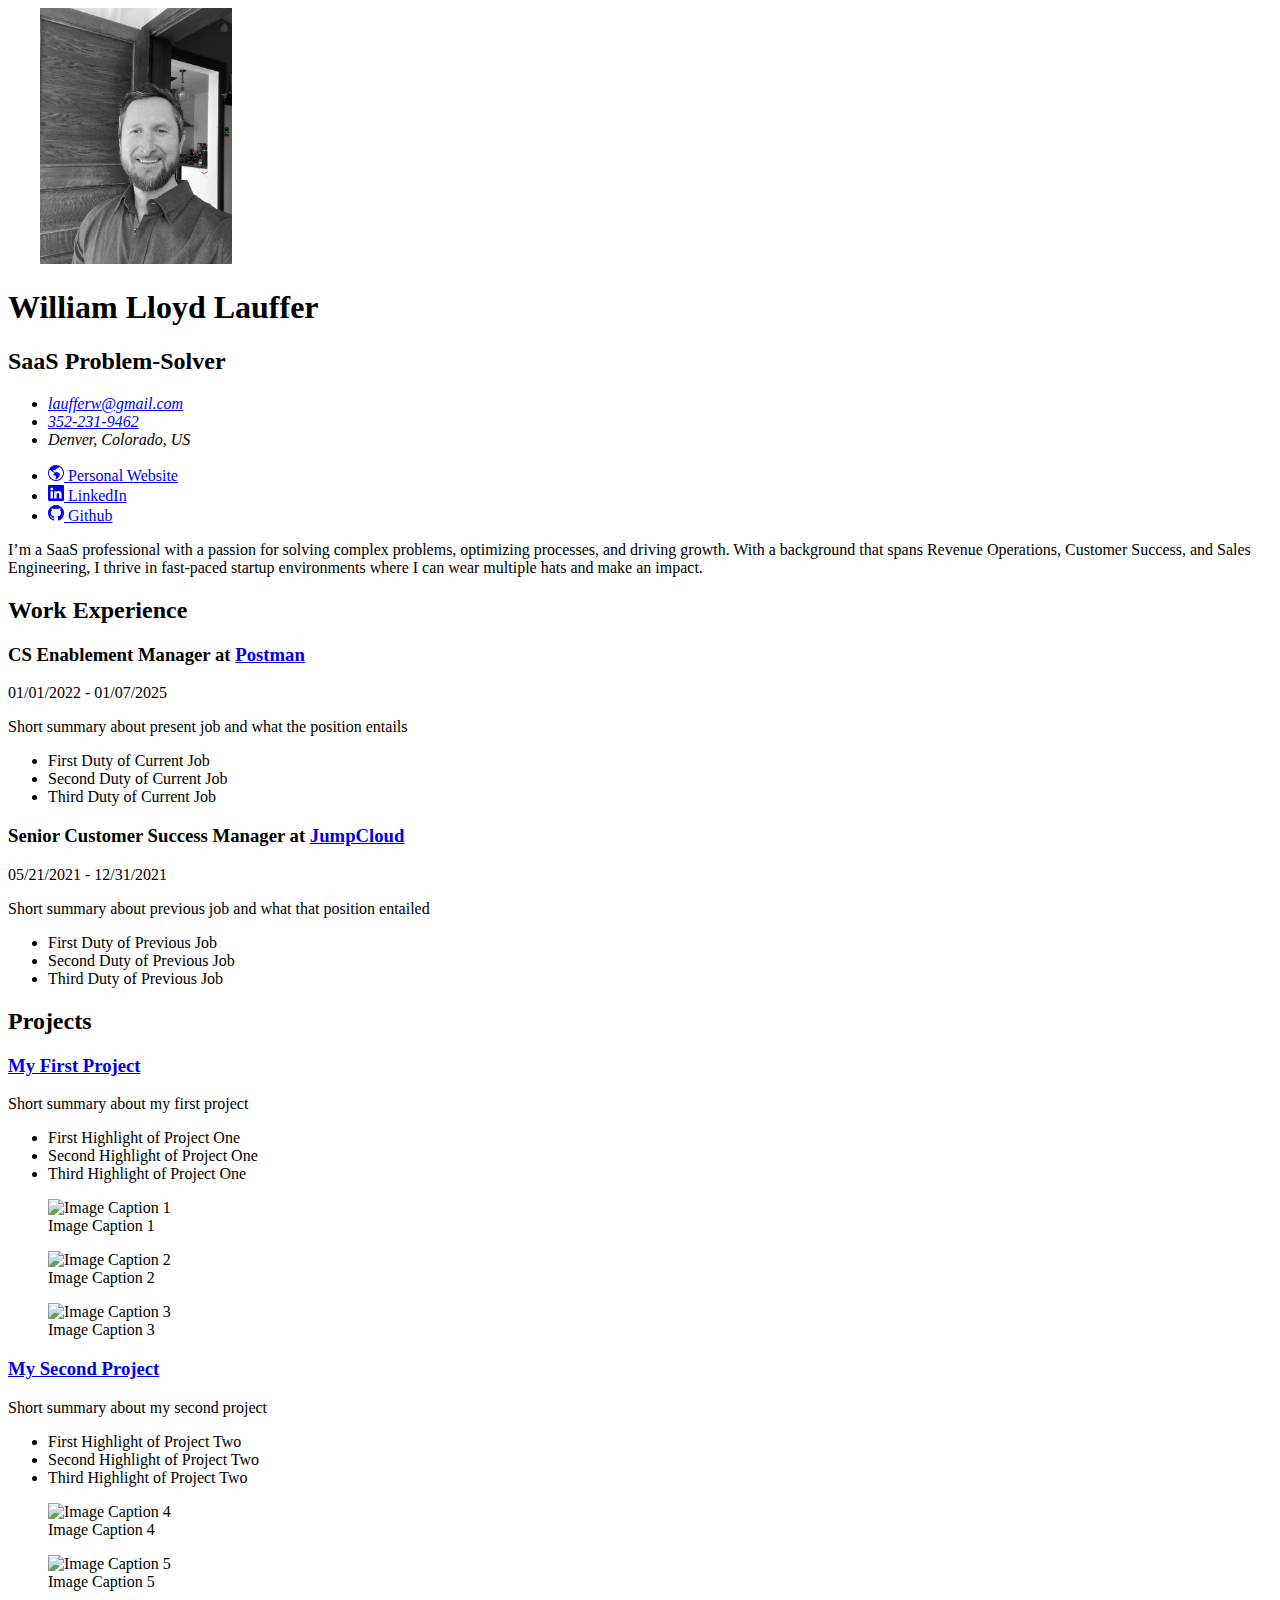
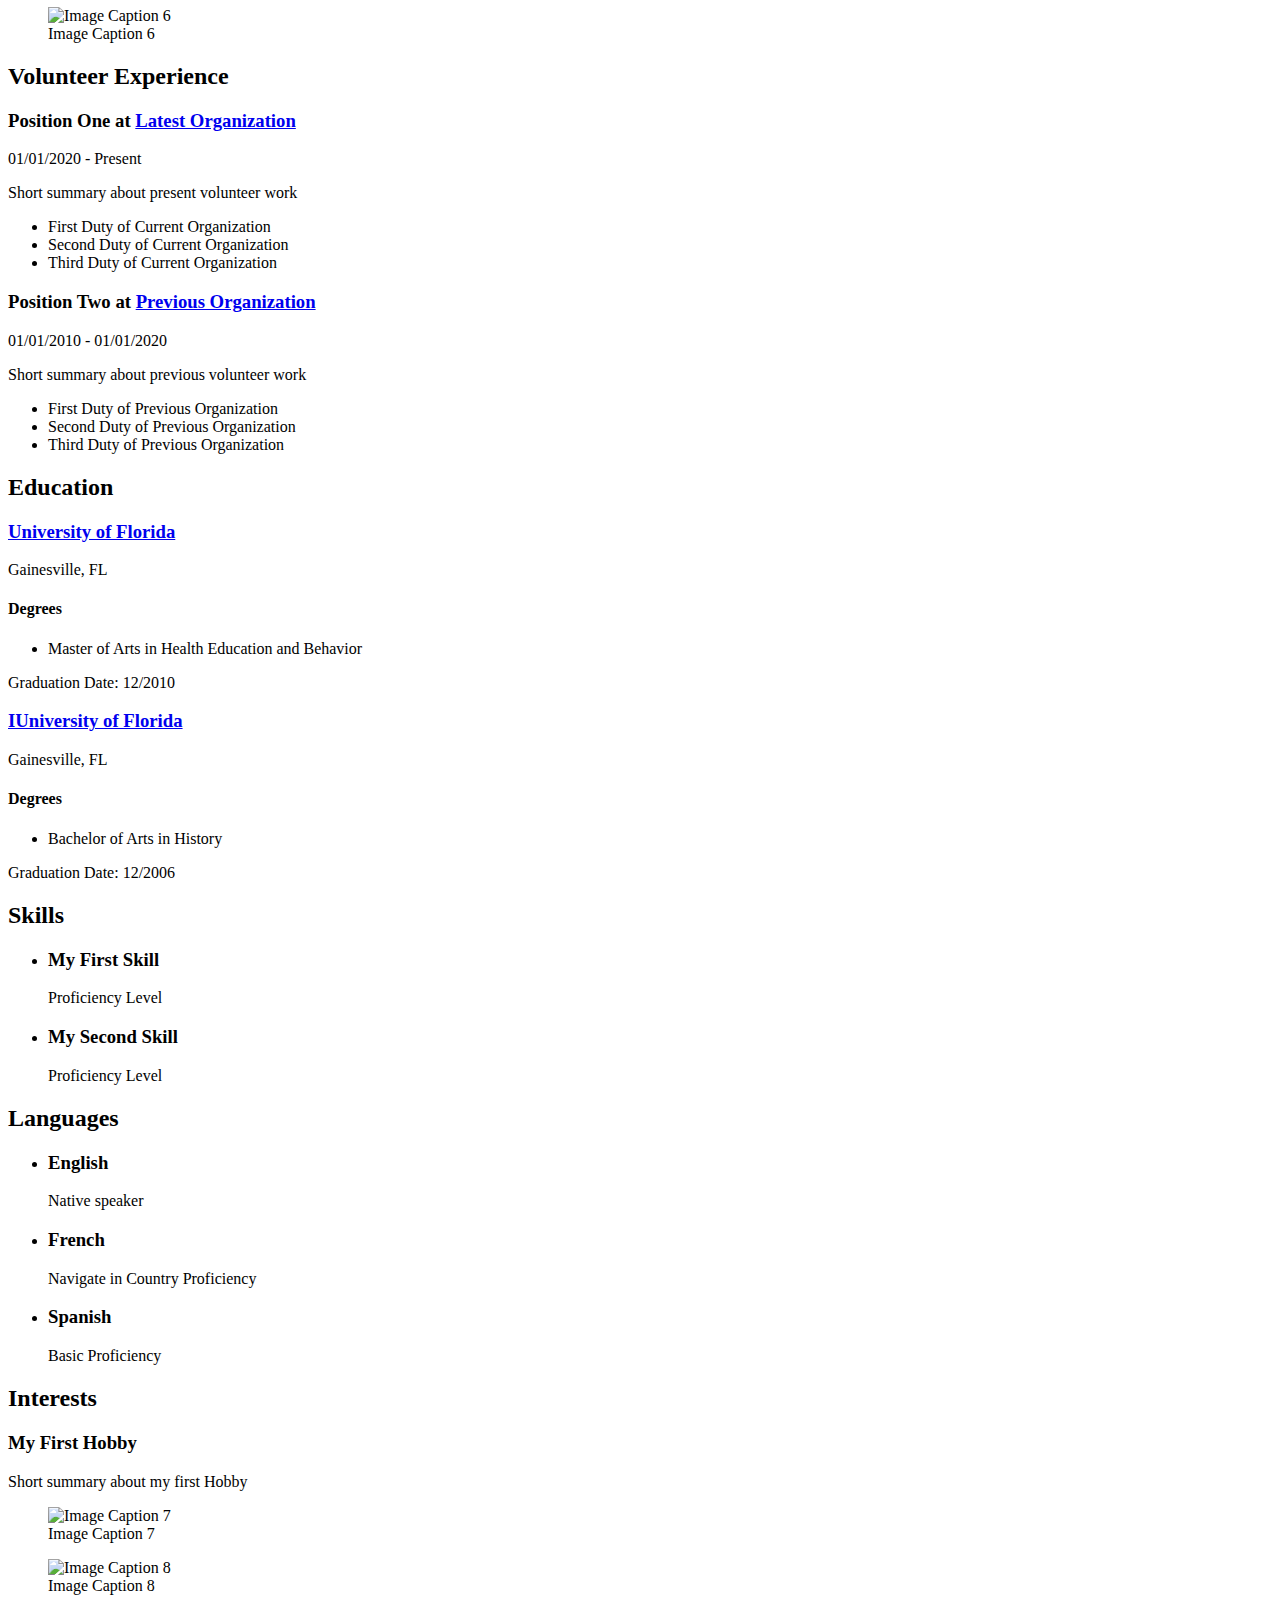
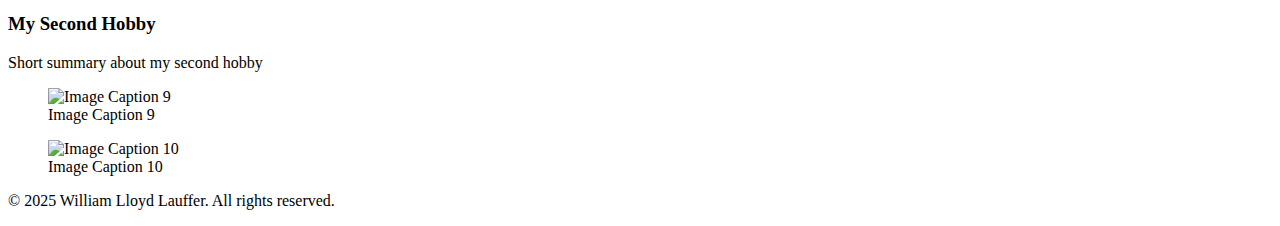
==== index.html @ 790daabb "Update modified files" ====
<!DOCTYPE html>
<html lang="en">
  <head>
    <meta charset="utf-8">
    <meta name="viewport" content="width=device-width, initial-scale=1">

    <!-- Site Info -->
    <title>William Lloyd Lauffer - Portfolio</title>
    <meta name="description" content="William Lloyd Lauffer - I’m a SaaS professional with a passion for solving complex problems, optimizing processes, and driving growth. With a background that spans Revenue Operations, Customer Success, and Sales Engineering, I thrive in fast-paced startup environments where I can wear multiple hats and make an impact.">
    <meta name="author" content="William Lloyd Lauffer">

    <!-- Open Graph Tags: The title of the page for social media sharing. It can match the title tag or be more descriptive. -->
    <meta property="og:title" content="William Lloyd Lauffer">

    <!-- Open Graph Tags: Typically set to "website" for static sites or "article" for content-heavy pages. -->
    <meta property="og:type" content="website">

    <!-- Open Graph Tags: The URL of the page, used to ensure link previews resolve to the correct page. -->
    <meta property="og:url" content="127.0.0.1:5500/index.html">

    <!-- Open Graph Tags: URL of an image that represents the page. Useful for link previews. -->
    <meta property="og:image" content="127.0.0.1:5500/img/william.svg">

    <!-- Open Graph Tags: Provides an alternative text for the image to improve accessibility. -->
    <meta property="og:image:alt" content="William Lloyd Lauffer Profile Image">

    <!-- Preconnect for Google Fonts -->
    <link rel="preconnect" href="https://fonts.googleapis.com">
    <link rel="preconnect" href="https://fonts.gstatic.com" crossorigin>

    <!-- Custom Font -->
    <link href="https://fonts.googleapis.com/css2?family=Montserrat:ital,wght@0,100..900;1,100..900&family=Nunito:ital,wght@0,200..1000;1,200..1000&display=swap"
          rel="stylesheet">

    <!-- Stylesheet -->
    <link rel="stylesheet" href="css/modern_normalize.css" />
    <link rel="stylesheet" href="css/html5bp.css">
    <link rel="stylesheet" href="css/main.css">

    <!-- Set a theme color that matches your website's primary color -->
    <meta name="theme-color" content="#fafafa">

    <!-- Favicon for all browsers -->
    <link rel="icon" href="/favicon.ico" sizes="any">
    <link rel="icon" href="/icon.svg" type="image/svg+xml">

    <!-- Apple touch icon for iOS devices -->
    <link rel="apple-touch-icon" sizes="180x180" href="/icon.png">

    <!-- Web app manifest for Progressive Web Apps -->
    <link rel="manifest" href="/site.webmanifest">

    <!-- Content Security Policy: Uncomment to enhance security by restricting where content can be loaded from (useful for preventing certain attacks like XSS). Update if adding external sources (e.g., Google Fonts, Bootstrap CDN, analytics, etc). -->
    <!-- <meta http-equiv="Content-Security-Policy" content=" default-src 'self'; script-src 'self' code.jquery.com; style-src 'self' fonts.googleapis.com; font-src fonts.gstatic.com; img-src 'self' images.examplecdn.com; "> -->
  </head>

  <body>
    <header class="page-header">
      <div class="container">
        <div class="header-top flex-responsive">
          
            <img class="header-image"
                 width="256"
                 height="256"
                 src="img/william.svg"
                 alt="William Lloyd Lauffer Profile Image" />
          
          <div class="header-info">
            <h1>William Lloyd Lauffer</h1>
            <h2 class="header-label">SaaS Problem-Solver</h2>
            
              <address>
                <ul class="inline-list flex-responsive">
                  
                    <li>
                      <a href="mailto:laufferw@gmail.com">laufferw@gmail.com</a>
                    </li>
                  
                  
                    <li>
                      <a href="tel:+3522319462">352-231-9462</a>
                    </li>
                  
                  <li>Denver, Colorado, US</li>
                </ul>
              </address>
            
            
              <ul class="inline-list flex-responsive">
                
                  <li>
                    <a href="https://williamlauffer.org"
                       rel="noopener noreferrer"
                       aria-label="Personal Website"
                       class="link-with-icon">
                      <svg aria-hidden="true"
     xmlns="http://www.w3.org/2000/svg"
     role="img"
     width="16"
     height="16"
     fill="currentColor"
     class="bi bi-globe-americas"
     viewBox="0 0 16 16">
  <path d="M8 0a8 8 0 1 0 0 16A8 8 0 0 0 8 0M2.04 4.326c.325 1.329 2.532 2.54 3.717 3.19.48.263.793.434.743.484q-.121.12-.242.234c-.416.396-.787.749-.758 1.266.035.634.618.824 1.214 1.017.577.188 1.168.38 1.286.983.082.417-.075.988-.22 1.52-.215.782-.406 1.48.22 1.48 1.5-.5 3.798-3.186 4-5 .138-1.243-2-2-3.5-2.5-.478-.16-.755.081-.99.284-.172.15-.322.279-.51.216-.445-.148-2.5-2-1.5-2.5.78-.39.952-.171 1.227.182.078.099.163.208.273.318.609.304.662-.132.723-.633.039-.322.081-.671.277-.867.434-.434 1.265-.791 2.028-1.12.712-.306 1.365-.587 1.579-.88A7 7 0 1 1 2.04 4.327Z" />
</svg>

                      Personal Website
                    </a>
                  </li>
                
                  <li>
                    <a href="https://www.linkedin.com/in/william-lloyd-lauffer/"
                       rel="noopener noreferrer"
                       aria-label="LinkedIn"
                       class="link-with-icon">
                      <svg aria-hidden="true"
     xmlns="http://www.w3.org/2000/svg"
     role="img"
     width="16"
     height="16"
     fill="currentColor"
     class="bi bi-linkedin"
     viewBox="0 0 16 16">
  <path d="M0 1.146C0 .513.526 0 1.175 0h13.65C15.474 0 16 .513 16 1.146v13.708c0 .633-.526 1.146-1.175 1.146H1.175C.526 16 0 15.487 0 14.854zm4.943 12.248V6.169H2.542v7.225zm-1.2-8.212c.837 0 1.358-.554 1.358-1.248-.015-.709-.52-1.248-1.342-1.248S2.4 3.226 2.4 3.934c0 .694.521 1.248 1.327 1.248zm4.908 8.212V9.359c0-.216.016-.432.08-.586.173-.431.568-.878 1.232-.878.869 0 1.216.662 1.216 1.634v3.865h2.401V9.25c0-2.22-1.184-3.252-2.764-3.252-1.274 0-1.845.7-2.165 1.193v.025h-.016l.016-.025V6.169h-2.4c.03.678 0 7.225 0 7.225z" />
</svg>

                      LinkedIn
                    </a>
                  </li>
                
                  <li>
                    <a href="https://github.com/laufferw"
                       rel="noopener noreferrer"
                       aria-label="Github"
                       class="link-with-icon">
                      <svg aria-hidden="true"
     xmlns="http://www.w3.org/2000/svg"
     role="img"
     width="16"
     height="16"
     fill="currentColor"
     class="bi bi-github"
     viewBox="0 0 16 16">
  <path d="M8 0C3.58 0 0 3.58 0 8c0 3.54 2.29 6.53 5.47 7.59.4.07.55-.17.55-.38 0-.19-.01-.82-.01-1.49-2.01.37-2.53-.49-2.69-.94-.09-.23-.48-.94-.82-1.13-.28-.15-.68-.52-.01-.53.63-.01 1.08.58 1.23.82.72 1.21 1.87.87 2.33.66.07-.52.28-.87.51-1.07-1.78-.2-3.64-.89-3.64-3.95 0-.87.31-1.59.82-2.15-.08-.2-.36-1.02.08-2.12 0 0 .67-.21 2.2.82.64-.18 1.32-.27 2-.27s1.36.09 2 .27c1.53-1.04 2.2-.82 2.2-.82.44 1.1.16 1.92.08 2.12.51.56.82 1.27.82 2.15 0 3.07-1.87 3.75-3.65 3.95.29.25.54.73.54 1.48 0 1.07-.01 1.93-.01 2.2 0 .21.15.46.55.38A8.01 8.01 0 0 0 16 8c0-4.42-3.58-8-8-8" />
</svg>

                      Github
                    </a>
                  </li>
                
              </ul>
            
            <p class="header-summary">I’m a SaaS professional with a passion for solving complex problems, optimizing processes, and driving growth. With a background that spans Revenue Operations, Customer Success, and Sales Engineering, I thrive in fast-paced startup environments where I can wear multiple hats and make an impact.</p>
          </div>
        </div>
      </div>
    </header>

    <div class="page-content">
      <div class="container">
        <main>
          
            <section>
              <h2 class="section-heading">Work Experience</h2>
              
                <section>
                  <h3>
                    
                      CS Enablement Manager at <a href="https://postman.com">Postman</a>
                    
                  </h3>
                  
                    <p class="section-label">01/01/2022 - 01/07/2025</p>
                  
                  <p>Short summary about present job and what the position entails</p>
                  
                    <ul>
                      <li>First Duty of Current Job</li><li>Second Duty of Current Job</li><li>Third Duty of Current Job</li>
                    </ul>
                  
                </section>
              
                <section>
                  <h3>
                    
                      Senior Customer Success Manager at <a href="https://jumpcloud.com">JumpCloud</a>
                    
                  </h3>
                  
                    <p class="section-label">05/21/2021 - 12/31/2021</p>
                  
                  <p>Short summary about previous job and what that position entailed</p>
                  
                    <ul>
                      <li>First Duty of Previous Job</li><li>Second Duty of Previous Job</li><li>Third Duty of Previous Job</li>
                    </ul>
                  
                </section>
              
            </section>
          

          
            <section>
              <h2 class="section-heading">Projects</h2>
              
                <section>
                  <h3>
                    
                      <a href="https://sample.com">My First Project</a>
                    
                  </h3>
                  <p>Short summary about my first project</p>
                  
                    <ul>
                      <li>First Highlight of Project One</li><li>Second Highlight of Project One</li><li>Third Highlight of Project One</li>
                    </ul>
                  
                  
                    <div class="gallery main-gallery">
                      
                        <figure>
                          <img width="600"
                               height="338"
                               src="https://picsum.photos/600/338?random=1"
                               alt="Image Caption 1">
                          <figcaption>Image Caption 1</figcaption>
                        </figure>
                      
                        <figure>
                          <img width="600"
                               height="338"
                               src="https://picsum.photos/600/338?random=2"
                               alt="Image Caption 2">
                          <figcaption>Image Caption 2</figcaption>
                        </figure>
                      
                        <figure>
                          <img width="600"
                               height="338"
                               src="https://picsum.photos/600/338?random=3"
                               alt="Image Caption 3">
                          <figcaption>Image Caption 3</figcaption>
                        </figure>
                      
                    </div>
                  
                </section>
              
                <section>
                  <h3>
                    
                      <a href="https://sample.com">My Second Project</a>
                    
                  </h3>
                  <p>Short summary about my second project</p>
                  
                    <ul>
                      <li>First Highlight of Project Two</li><li>Second Highlight of Project Two</li><li>Third Highlight of Project Two</li>
                    </ul>
                  
                  
                    <div class="gallery main-gallery">
                      
                        <figure>
                          <img width="600"
                               height="338"
                               src="https://picsum.photos/600/338?random=4"
                               alt="Image Caption 4">
                          <figcaption>Image Caption 4</figcaption>
                        </figure>
                      
                        <figure>
                          <img width="600"
                               height="338"
                               src="https://picsum.photos/600/338?random=5"
                               alt="Image Caption 5">
                          <figcaption>Image Caption 5</figcaption>
                        </figure>
                      
                        <figure>
                          <img width="600"
                               height="338"
                               src="https://picsum.photos/600/338?random=6"
                               alt="Image Caption 6">
                          <figcaption>Image Caption 6</figcaption>
                        </figure>
                      
                    </div>
                  
                </section>
              
            </section>
          

          
            <section>
              <h2 class="section-heading">Volunteer Experience</h2>
              
                <section>
                  <h3>
                    
                      Position One at <a href="https://sample.com">Latest Organization</a>
                    
                  </h3>
                  
                    <p class="section-label">01/01/2020 - Present</p>
                  
                  <p>Short summary about present volunteer work</p>
                  
                    <ul>
                      <li>First Duty of Current Organization</li><li>Second Duty of Current Organization</li><li>Third Duty of Current Organization</li>
                    </ul>
                  
                </section>
              
                <section>
                  <h3>
                    
                      Position Two at <a href="https://sample.com">Previous Organization</a>
                    
                  </h3>
                  
                    <p class="section-label">01/01/2010 - 01/01/2020</p>
                  
                  <p>Short summary about previous volunteer work</p>
                  
                    <ul>
                      <li>First Duty of Previous Organization</li><li>Second Duty of Previous Organization</li><li>Third Duty of Previous Organization</li>
                    </ul>
                  
                </section>
              
            </section>
          

          
        </main>

        <!-- Sidebar Section -->
        <aside>
          
            <section>
              <h2 class="section-heading">Education</h2>
              
                <section>
                  <h3>
                    
                      <a href="https://www.ufl.edu/">University of Florida</a>
                    
                  </h3>
                  <p class="section-label">Gainesville, FL</p>
                  
                    <h4>Degrees</h4>
                    <ul>
                      <li>Master of Arts in Health Education and Behavior</li>
                    </ul>
                  
                  
                  
                    <p>
                      
                      
                      <span class="block">Graduation Date: 12/2010</span>
                    </p>
                  
                </section>
              
                <section>
                  <h3>
                    
                      <a href="https://www.ufl.edu/">IUniversity of Florida</a>
                    
                  </h3>
                  <p class="section-label">Gainesville, FL</p>
                  
                    <h4>Degrees</h4>
                    <ul>
                      <li>Bachelor of Arts in History</li>
                    </ul>
                  
                  
                  
                    <p>
                      
                      
                      <span class="block">Graduation Date: 12/2006</span>
                    </p>
                  
                </section>
              
            </section>
          

          
            <section>
              <h2 class="section-heading">Skills</h2>
              <ul class="unstyled-list">
                
                  <li>
                    <h3>My First Skill</h3>
                    <div class="skill-bar">
                      <div class="skill-bar-fill w-100"
                           role="meter"
                           aria-valuenow="100"
                           aria-valuemin="0"
                           aria-valuemax="100">
                        <span class="skill-bar-label">Proficiency Level</span>
                      </div>
                    </div>
                  </li>
                
                  <li>
                    <h3>My Second Skill</h3>
                    <div class="skill-bar">
                      <div class="skill-bar-fill w-80"
                           role="meter"
                           aria-valuenow="80"
                           aria-valuemin="0"
                           aria-valuemax="100">
                        <span class="skill-bar-label">Proficiency Level</span>
                      </div>
                    </div>
                  </li>
                
              </ul>
            </section>
          

          
            <section>
              <h2 class="section-heading">Languages</h2>
              <ul class="unstyled-list">
                
                  <li>
                    <h3>English</h3>
                    <p class="section-label">Native speaker</p>
                  </li>
                
                  <li>
                    <h3>French</h3>
                    <p class="section-label">Navigate in Country Proficiency</p>
                  </li>
                
                  <li>
                    <h3>Spanish</h3>
                    <p class="section-label">Basic Proficiency</p>
                  </li>
                
              </ul>
            </section>
          

          
            <section>
              <h2 class="section-heading">Interests</h2>
              
                <section>
                  <h3>My First Hobby</h3>
                  <p>Short summary about my first Hobby</p>
                  
                    <div class="gallery side-gallery">
                      
                        <figure>
                          <img width="600"
                               height="338"
                               src="https://picsum.photos/600/338?random=7"
                               alt="Image Caption 7">
                          <figcaption>Image Caption 7</figcaption>
                        </figure>
                      
                        <figure>
                          <img width="600"
                               height="338"
                               src="https://picsum.photos/600/338?random=8"
                               alt="Image Caption 8">
                          <figcaption>Image Caption 8</figcaption>
                        </figure>
                      
                    </div>
                  
                </section>
              
                <section>
                  <h3>My Second Hobby</h3>
                  <p>Short summary about my second hobby</p>
                  
                    <div class="gallery side-gallery">
                      
                        <figure>
                          <img width="600"
                               height="338"
                               src="https://picsum.photos/600/338?random=9"
                               alt="Image Caption 9">
                          <figcaption>Image Caption 9</figcaption>
                        </figure>
                      
                        <figure>
                          <img width="600"
                               height="338"
                               src="https://picsum.photos/600/338?random=10"
                               alt="Image Caption 10">
                          <figcaption>Image Caption 10</figcaption>
                        </figure>
                      
                    </div>
                  
                </section>
              
            </section>
          
        </aside>
      </div>
    </div>

    <footer class="page-footer">
      <div class="container">
        <p>© 2025 William Lloyd Lauffer. All rights reserved.</p>
      </div>
    </footer>

    <script src="js/app.js"></script>
  </body>
</html>
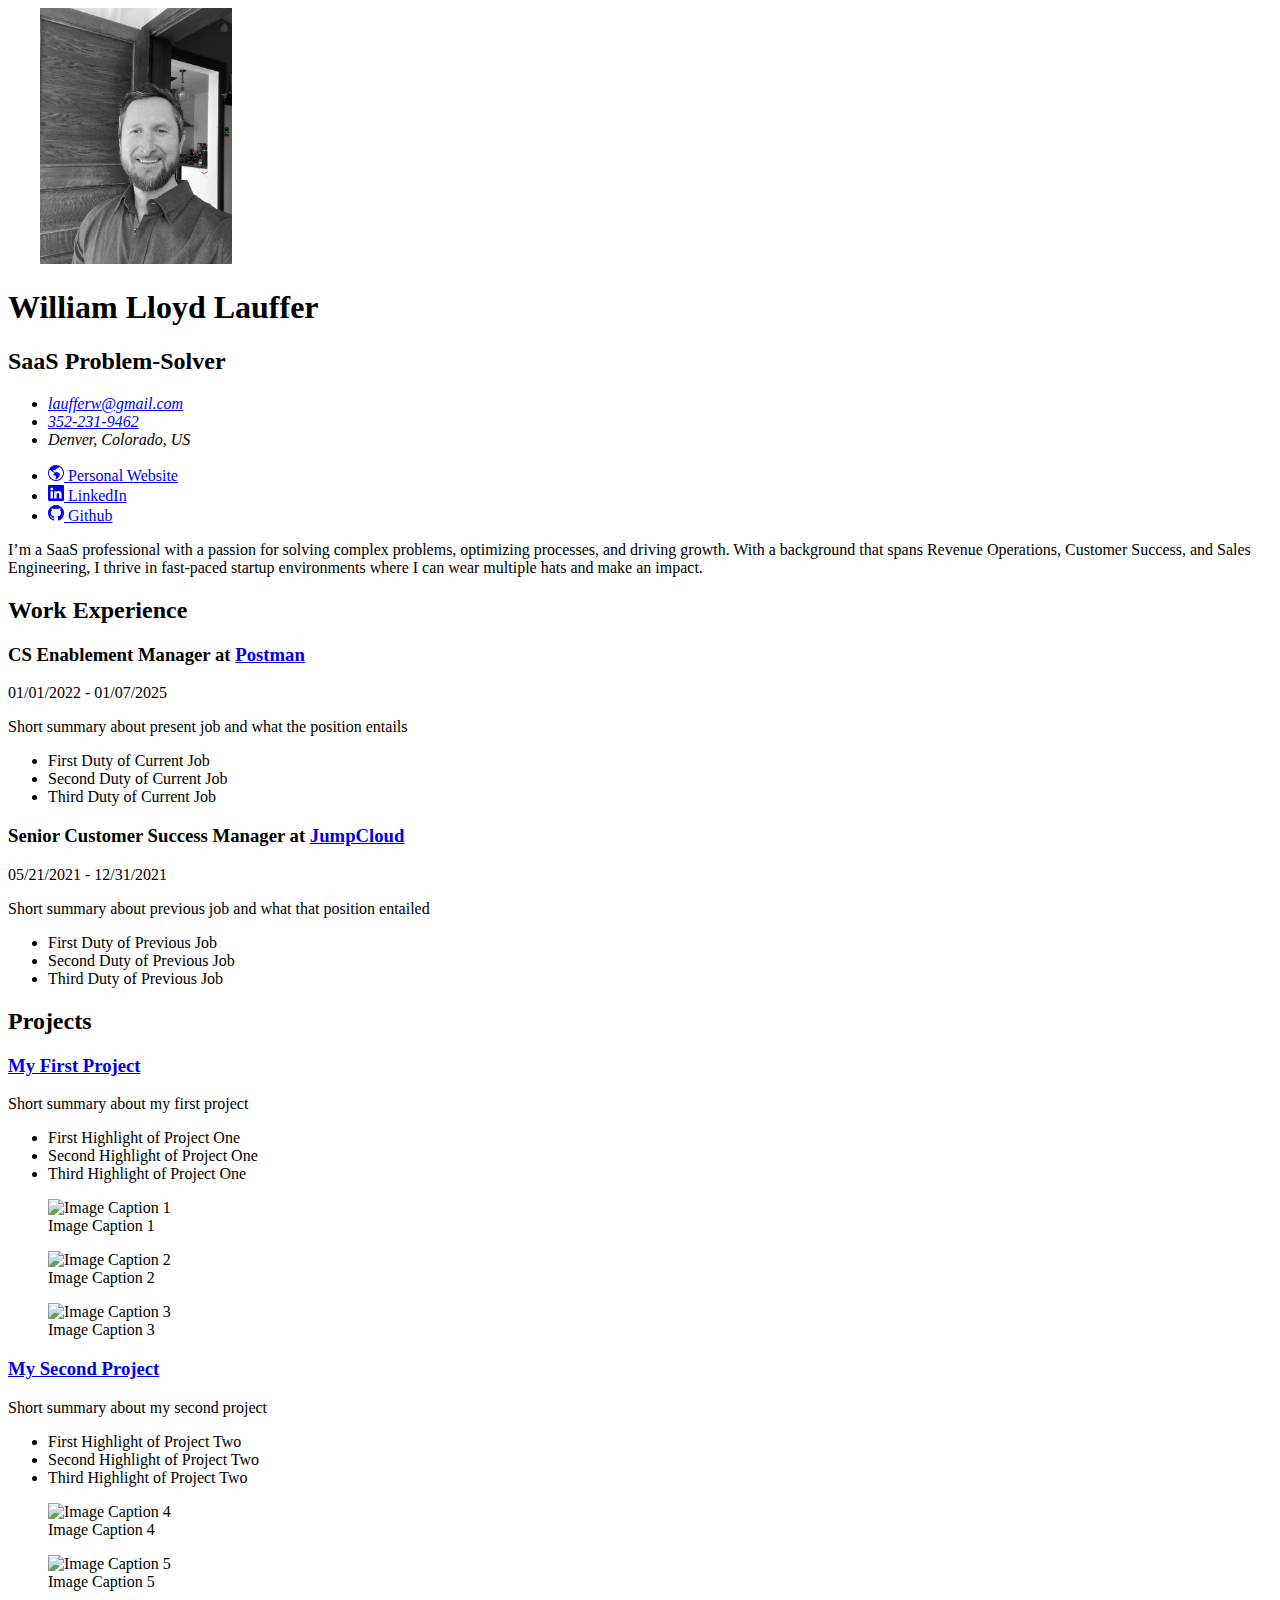
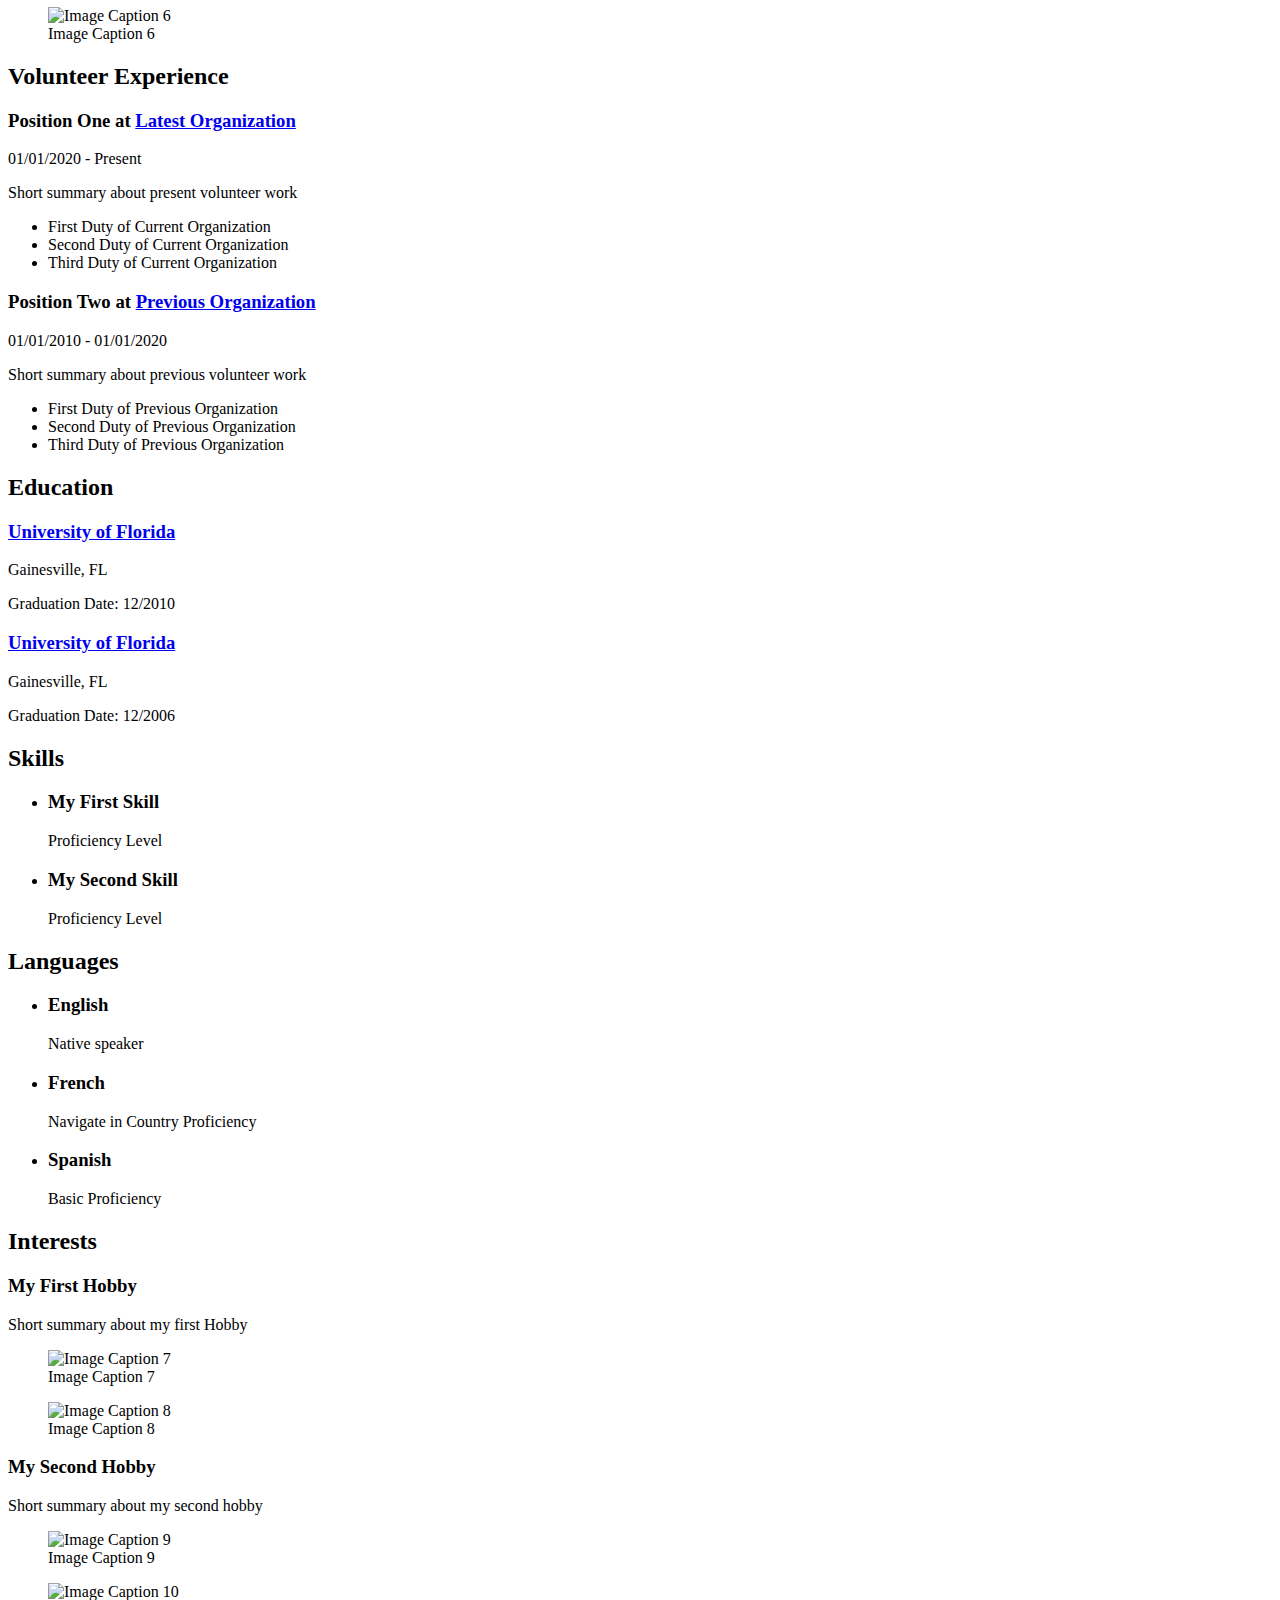
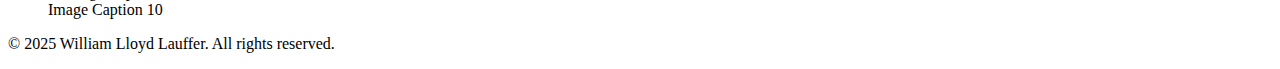
==== commit 17e84f40: "Update modified files" ====
--- a/index.html
+++ b/index.html
@@ -351,11 +351,6 @@
                   </h3>
                   <p class="section-label">Gainesville, FL</p>
                   
-                    <h4>Degrees</h4>
-                    <ul>
-                      <li>Master of Arts in Health Education and Behavior</li>
-                    </ul>
-                  
                   
                   
                     <p>
@@ -369,15 +364,10 @@
                 <section>
                   <h3>
                     
-                      <a href="https://www.ufl.edu/">IUniversity of Florida</a>
+                      <a href="https://www.ufl.edu/">University of Florida</a>
                     
                   </h3>
                   <p class="section-label">Gainesville, FL</p>
-                  
-                    <h4>Degrees</h4>
-                    <ul>
-                      <li>Bachelor of Arts in History</li>
-                    </ul>
                   
                   
                   
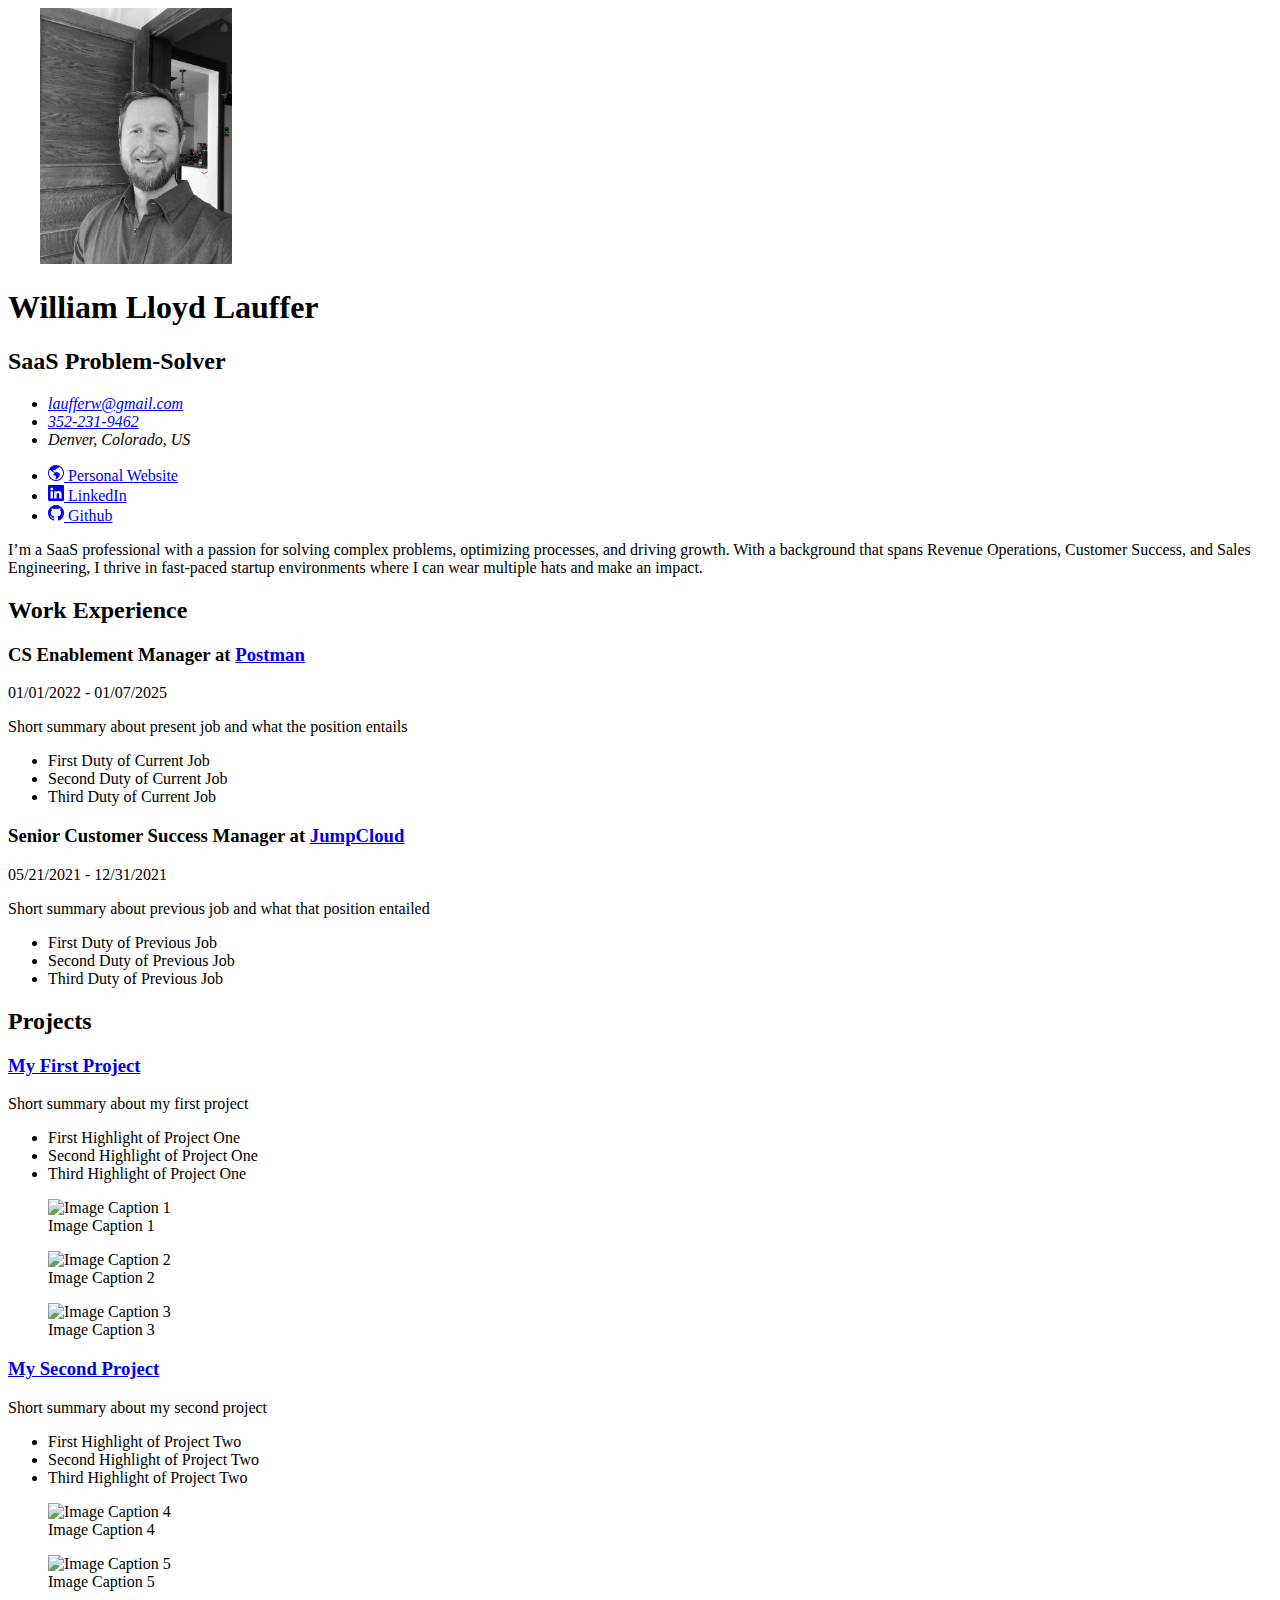
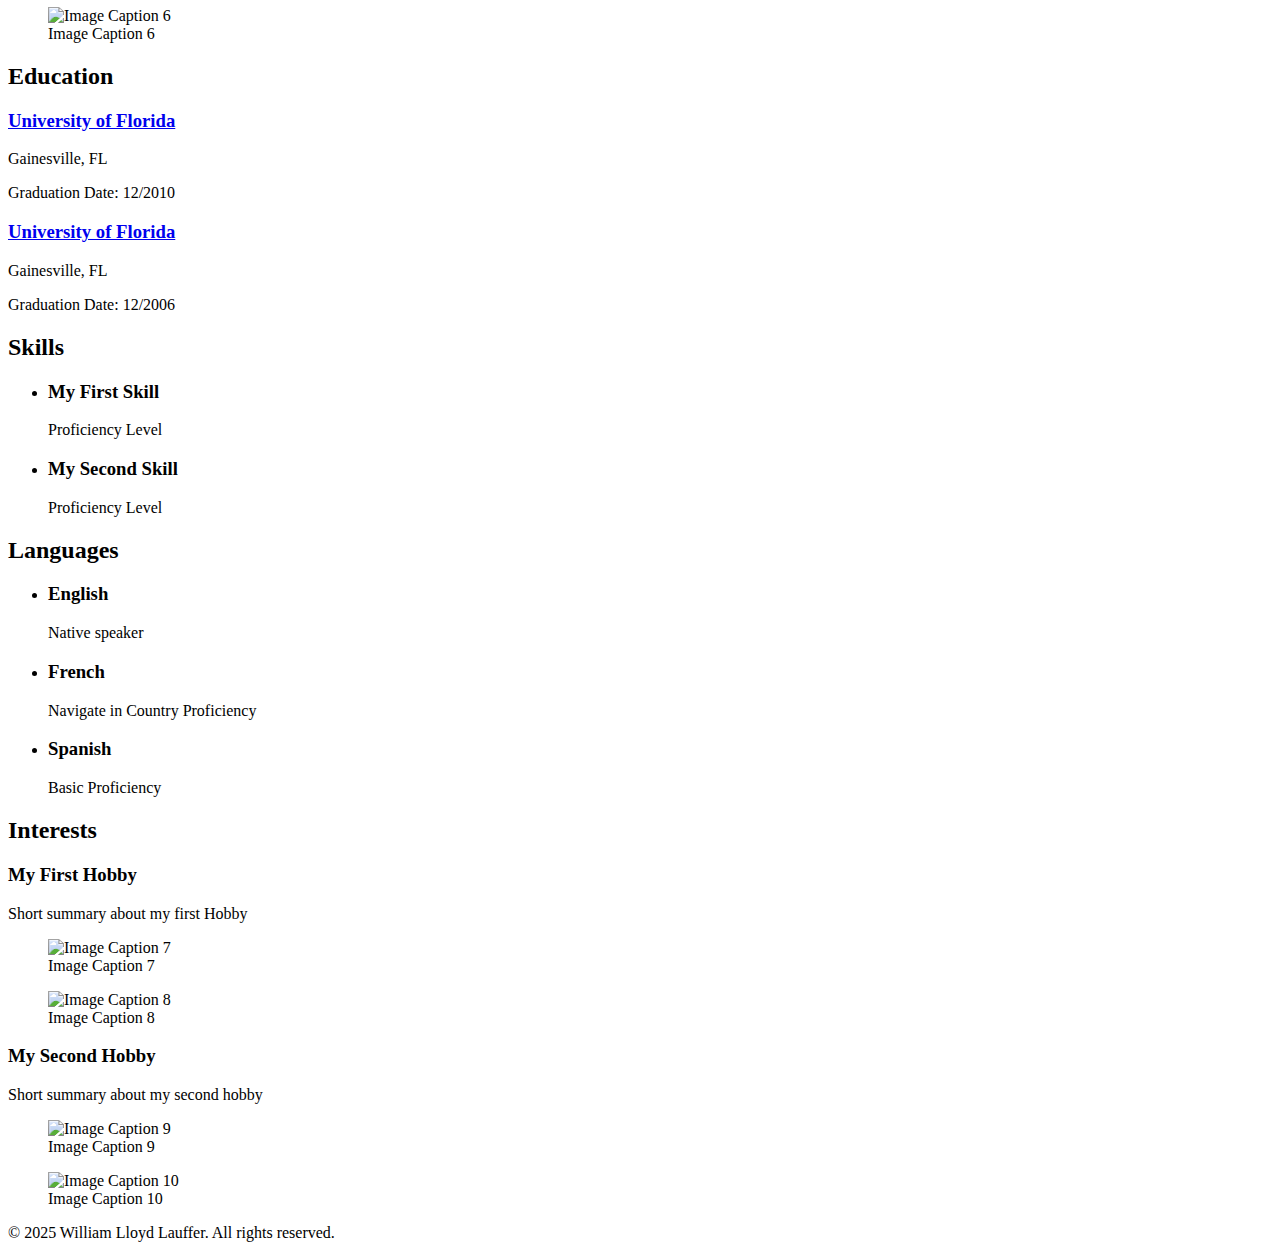
==== commit f8c30139: "Update modified files" ====
--- a/index.html
+++ b/index.html
@@ -294,45 +294,6 @@
           
 
           
-            <section>
-              <h2 class="section-heading">Volunteer Experience</h2>
-              
-                <section>
-                  <h3>
-                    
-                      Position One at <a href="https://sample.com">Latest Organization</a>
-                    
-                  </h3>
-                  
-                    <p class="section-label">01/01/2020 - Present</p>
-                  
-                  <p>Short summary about present volunteer work</p>
-                  
-                    <ul>
-                      <li>First Duty of Current Organization</li><li>Second Duty of Current Organization</li><li>Third Duty of Current Organization</li>
-                    </ul>
-                  
-                </section>
-              
-                <section>
-                  <h3>
-                    
-                      Position Two at <a href="https://sample.com">Previous Organization</a>
-                    
-                  </h3>
-                  
-                    <p class="section-label">01/01/2010 - 01/01/2020</p>
-                  
-                  <p>Short summary about previous volunteer work</p>
-                  
-                    <ul>
-                      <li>First Duty of Previous Organization</li><li>Second Duty of Previous Organization</li><li>Third Duty of Previous Organization</li>
-                    </ul>
-                  
-                </section>
-              
-            </section>
-          
 
           
         </main>
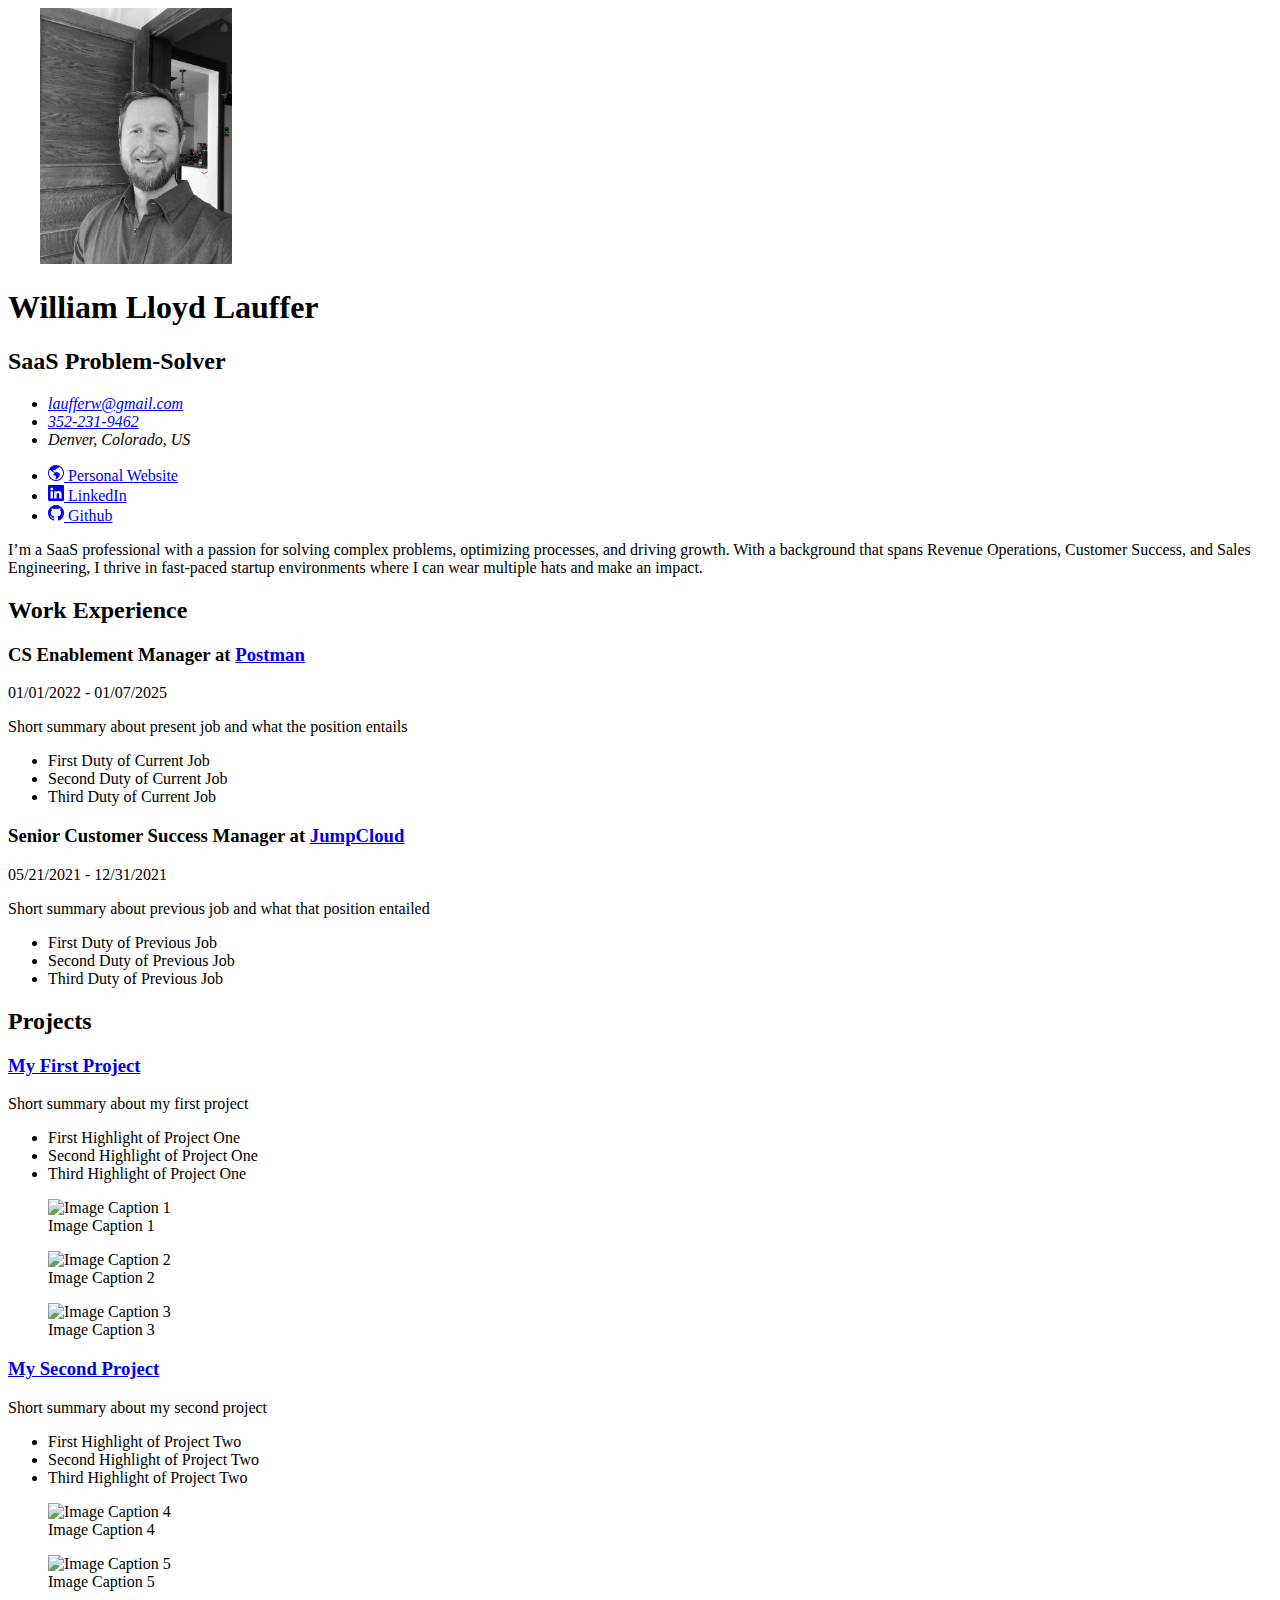
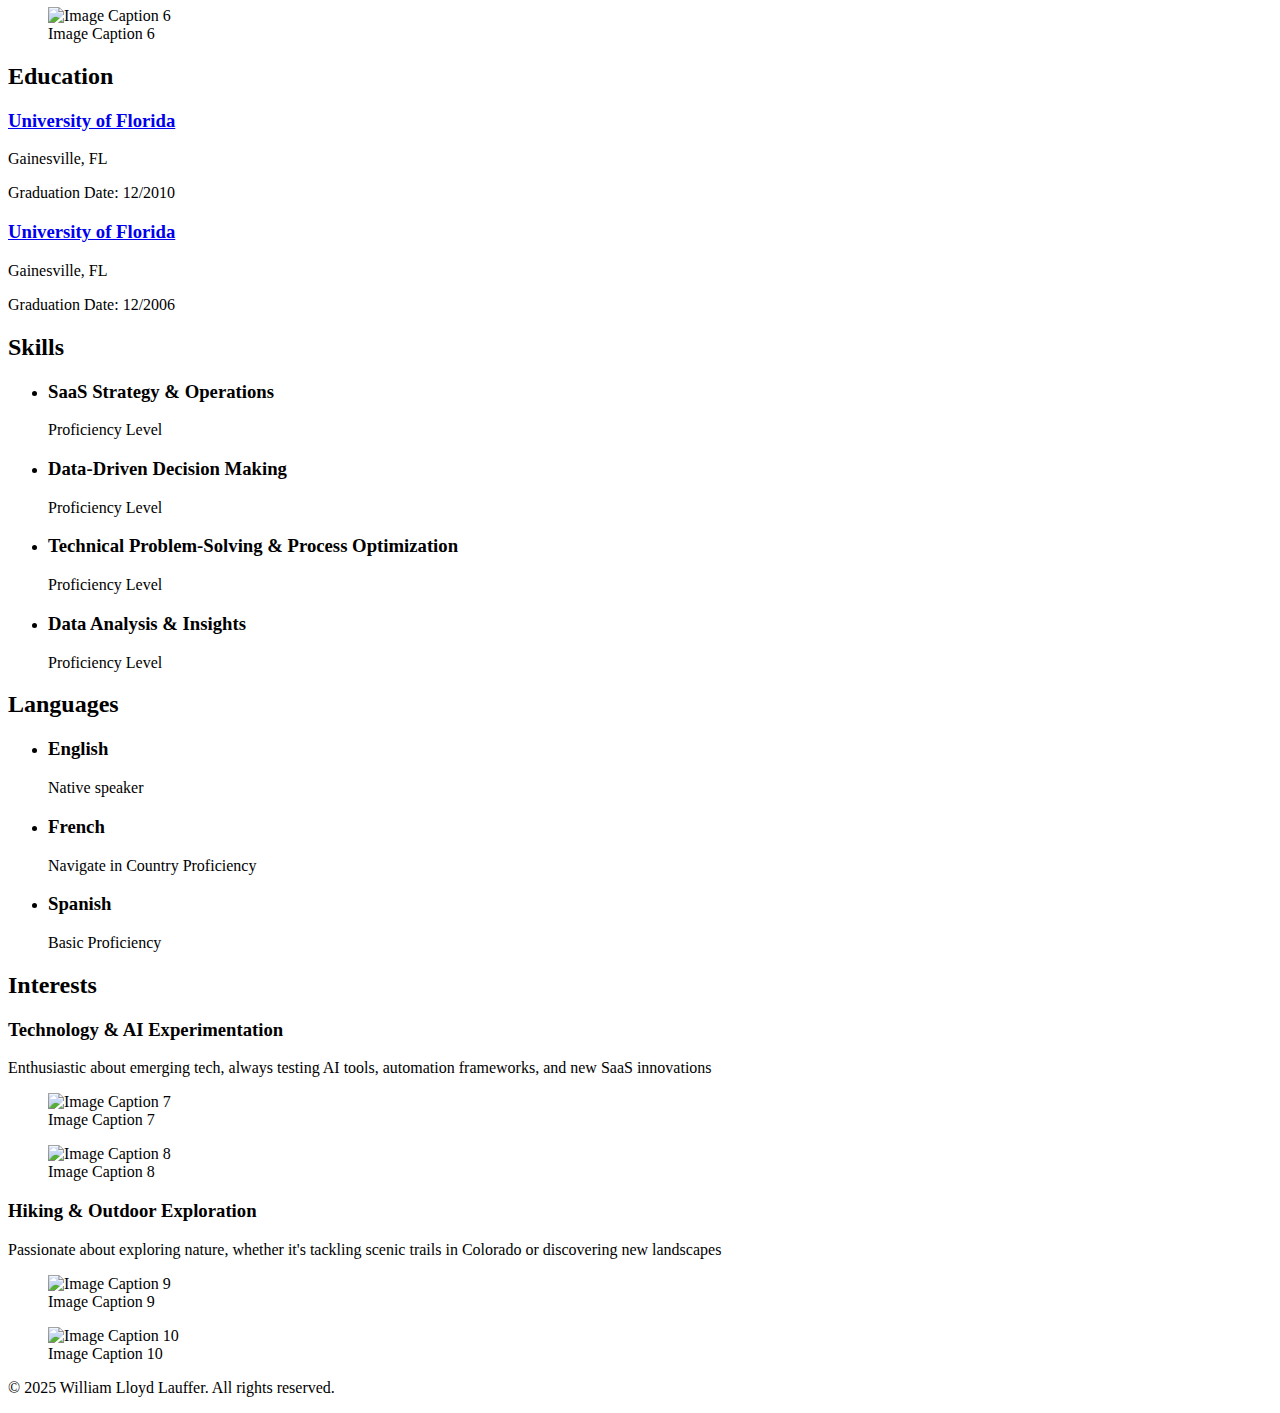
==== commit 1855315a: "Update modified files" ====
--- a/index.html
+++ b/index.html
@@ -349,7 +349,7 @@
               <ul class="unstyled-list">
                 
                   <li>
-                    <h3>My First Skill</h3>
+                    <h3>SaaS Strategy &amp; Operations</h3>
                     <div class="skill-bar">
                       <div class="skill-bar-fill w-100"
                            role="meter"
@@ -362,11 +362,11 @@
                   </li>
                 
                   <li>
-                    <h3>My Second Skill</h3>
+                    <h3>Data-Driven Decision Making</h3>
                     <div class="skill-bar">
-                      <div class="skill-bar-fill w-80"
+                      <div class="skill-bar-fill w-100"
                            role="meter"
-                           aria-valuenow="80"
+                           aria-valuenow="100"
                            aria-valuemin="0"
                            aria-valuemax="100">
                         <span class="skill-bar-label">Proficiency Level</span>
@@ -374,6 +374,32 @@
                     </div>
                   </li>
                 
+                  <li>
+                    <h3>Technical Problem-Solving &amp; Process Optimization</h3>
+                    <div class="skill-bar">
+                      <div class="skill-bar-fill w-100"
+                           role="meter"
+                           aria-valuenow="100"
+                           aria-valuemin="0"
+                           aria-valuemax="100">
+                        <span class="skill-bar-label">Proficiency Level</span>
+                      </div>
+                    </div>
+                  </li>
+                
+                  <li>
+                    <h3>Data Analysis &amp; Insights</h3>
+                    <div class="skill-bar">
+                      <div class="skill-bar-fill w-95"
+                           role="meter"
+                           aria-valuenow="95"
+                           aria-valuemin="0"
+                           aria-valuemax="100">
+                        <span class="skill-bar-label">Proficiency Level</span>
+                      </div>
+                    </div>
+                  </li>
+                
               </ul>
             </section>
           
@@ -407,8 +433,8 @@
               <h2 class="section-heading">Interests</h2>
               
                 <section>
-                  <h3>My First Hobby</h3>
-                  <p>Short summary about my first Hobby</p>
+                  <h3>Technology &amp; AI Experimentation</h3>
+                  <p>Enthusiastic about emerging tech, always testing AI tools, automation frameworks, and new SaaS innovations</p>
                   
                     <div class="gallery side-gallery">
                       
@@ -433,8 +459,8 @@
                 </section>
               
                 <section>
-                  <h3>My Second Hobby</h3>
-                  <p>Short summary about my second hobby</p>
+                  <h3>Hiking &amp; Outdoor Exploration</h3>
+                  <p>Passionate about exploring nature, whether it&#39;s tackling scenic trails in Colorado or discovering new landscapes</p>
                   
                     <div class="gallery side-gallery">
                       
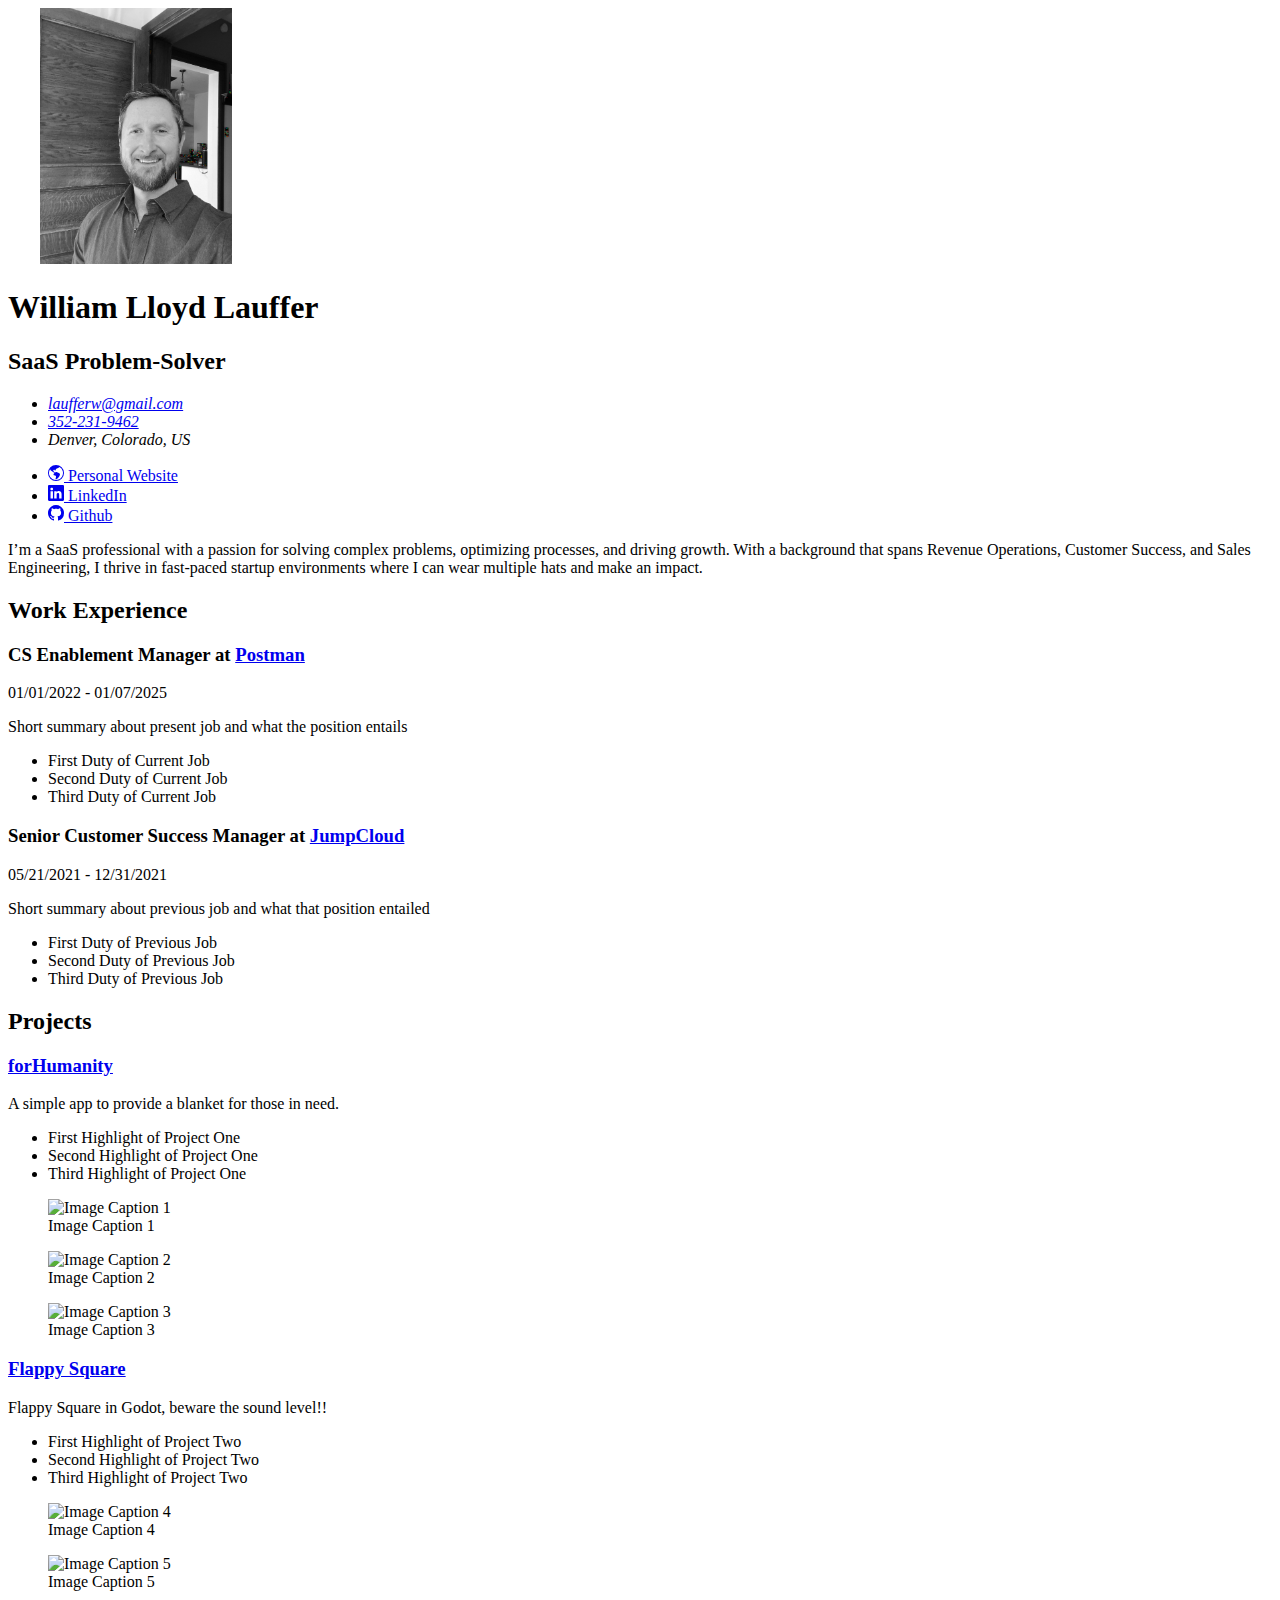
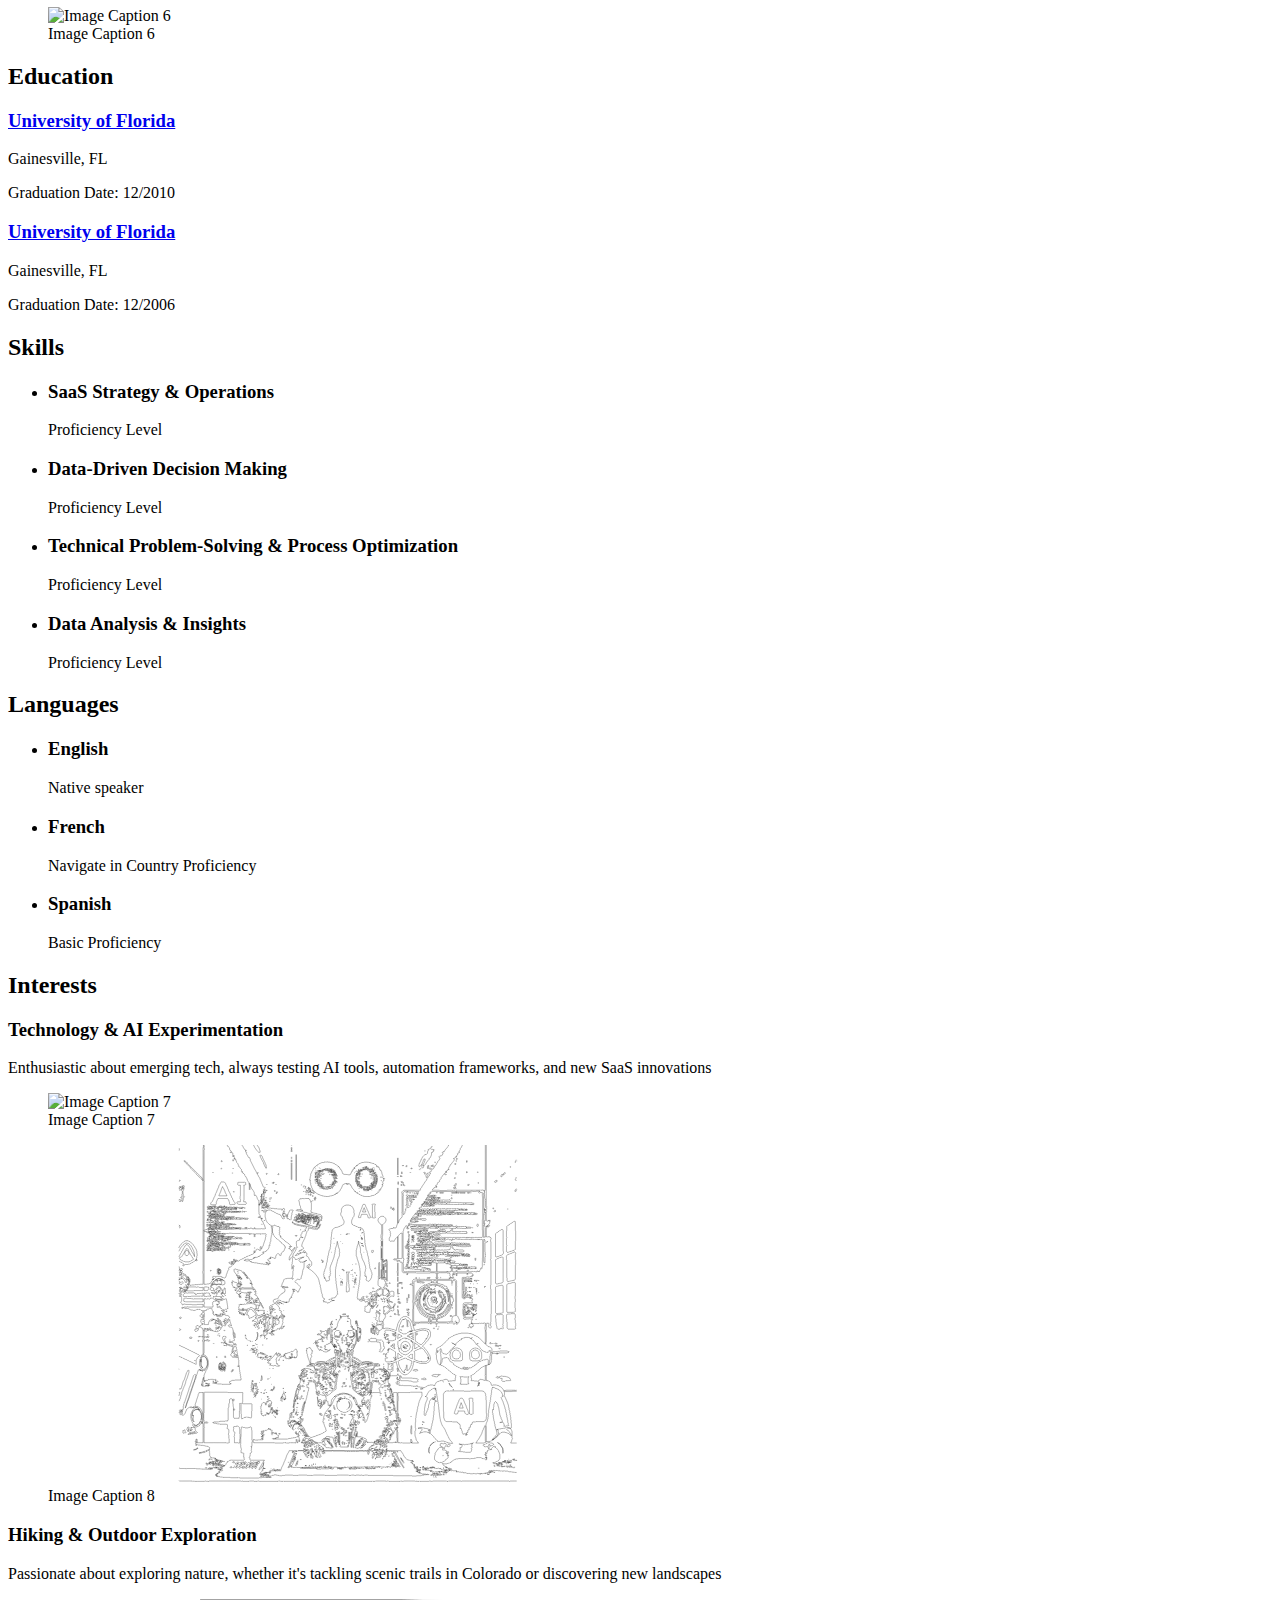
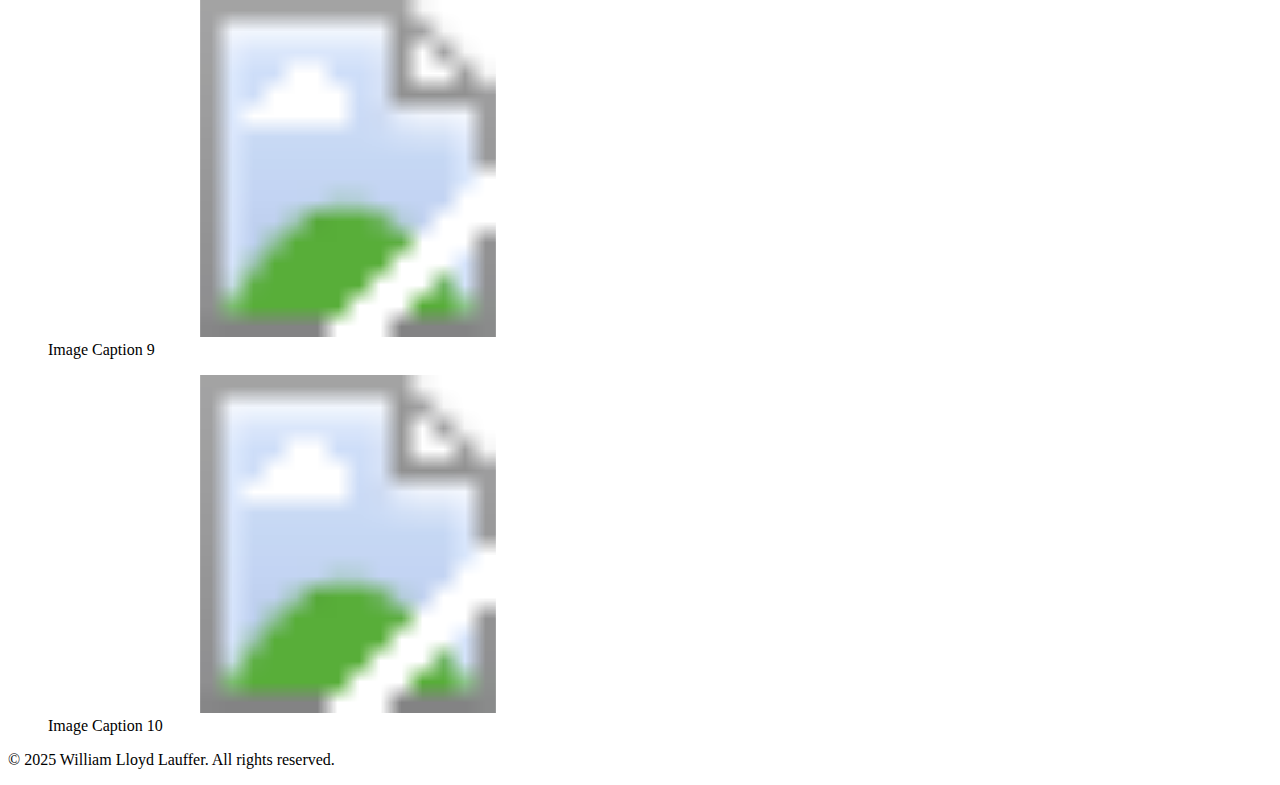
==== commit 60f59252: "Add modified and new files" ====
--- a/index.html
+++ b/index.html
@@ -207,10 +207,10 @@
                 <section>
                   <h3>
                     
-                      <a href="https://sample.com">My First Project</a>
+                      <a href="https://sample.com">forHumanity</a>
                     
                   </h3>
-                  <p>Short summary about my first project</p>
+                  <p>A simple app to provide a blanket for those in need.</p>
                   
                     <ul>
                       <li>First Highlight of Project One</li><li>Second Highlight of Project One</li><li>Third Highlight of Project One</li>
@@ -250,10 +250,10 @@
                 <section>
                   <h3>
                     
-                      <a href="https://sample.com">My Second Project</a>
+                      <a href="https://sample.com">Flappy Square</a>
                     
                   </h3>
-                  <p>Short summary about my second project</p>
+                  <p>Flappy Square in Godot, beware the sound level!!</p>
                   
                     <ul>
                       <li>First Highlight of Project Two</li><li>Second Highlight of Project Two</li><li>Third Highlight of Project Two</li>
@@ -441,7 +441,7 @@
                         <figure>
                           <img width="600"
                                height="338"
-                               src="https://picsum.photos/600/338?random=7"
+                               src="img/technology_experimentation_1.svg"
                                alt="Image Caption 7">
                           <figcaption>Image Caption 7</figcaption>
                         </figure>
@@ -449,7 +449,7 @@
                         <figure>
                           <img width="600"
                                height="338"
-                               src="https://picsum.photos/600/338?random=8"
+                               src="img/technology_experimentation_2.svg"
                                alt="Image Caption 8">
                           <figcaption>Image Caption 8</figcaption>
                         </figure>
@@ -467,7 +467,7 @@
                         <figure>
                           <img width="600"
                                height="338"
-                               src="https://picsum.photos/600/338?random=9"
+                               src="img/Hiking_Mountain_Landscape.svg"
                                alt="Image Caption 9">
                           <figcaption>Image Caption 9</figcaption>
                         </figure>
@@ -475,7 +475,7 @@
                         <figure>
                           <img width="600"
                                height="338"
-                               src="https://picsum.photos/600/338?random=10"
+                               src="img/Hiking_Trail_Exploration.svg"
                                alt="Image Caption 10">
                           <figcaption>Image Caption 10</figcaption>
                         </figure>
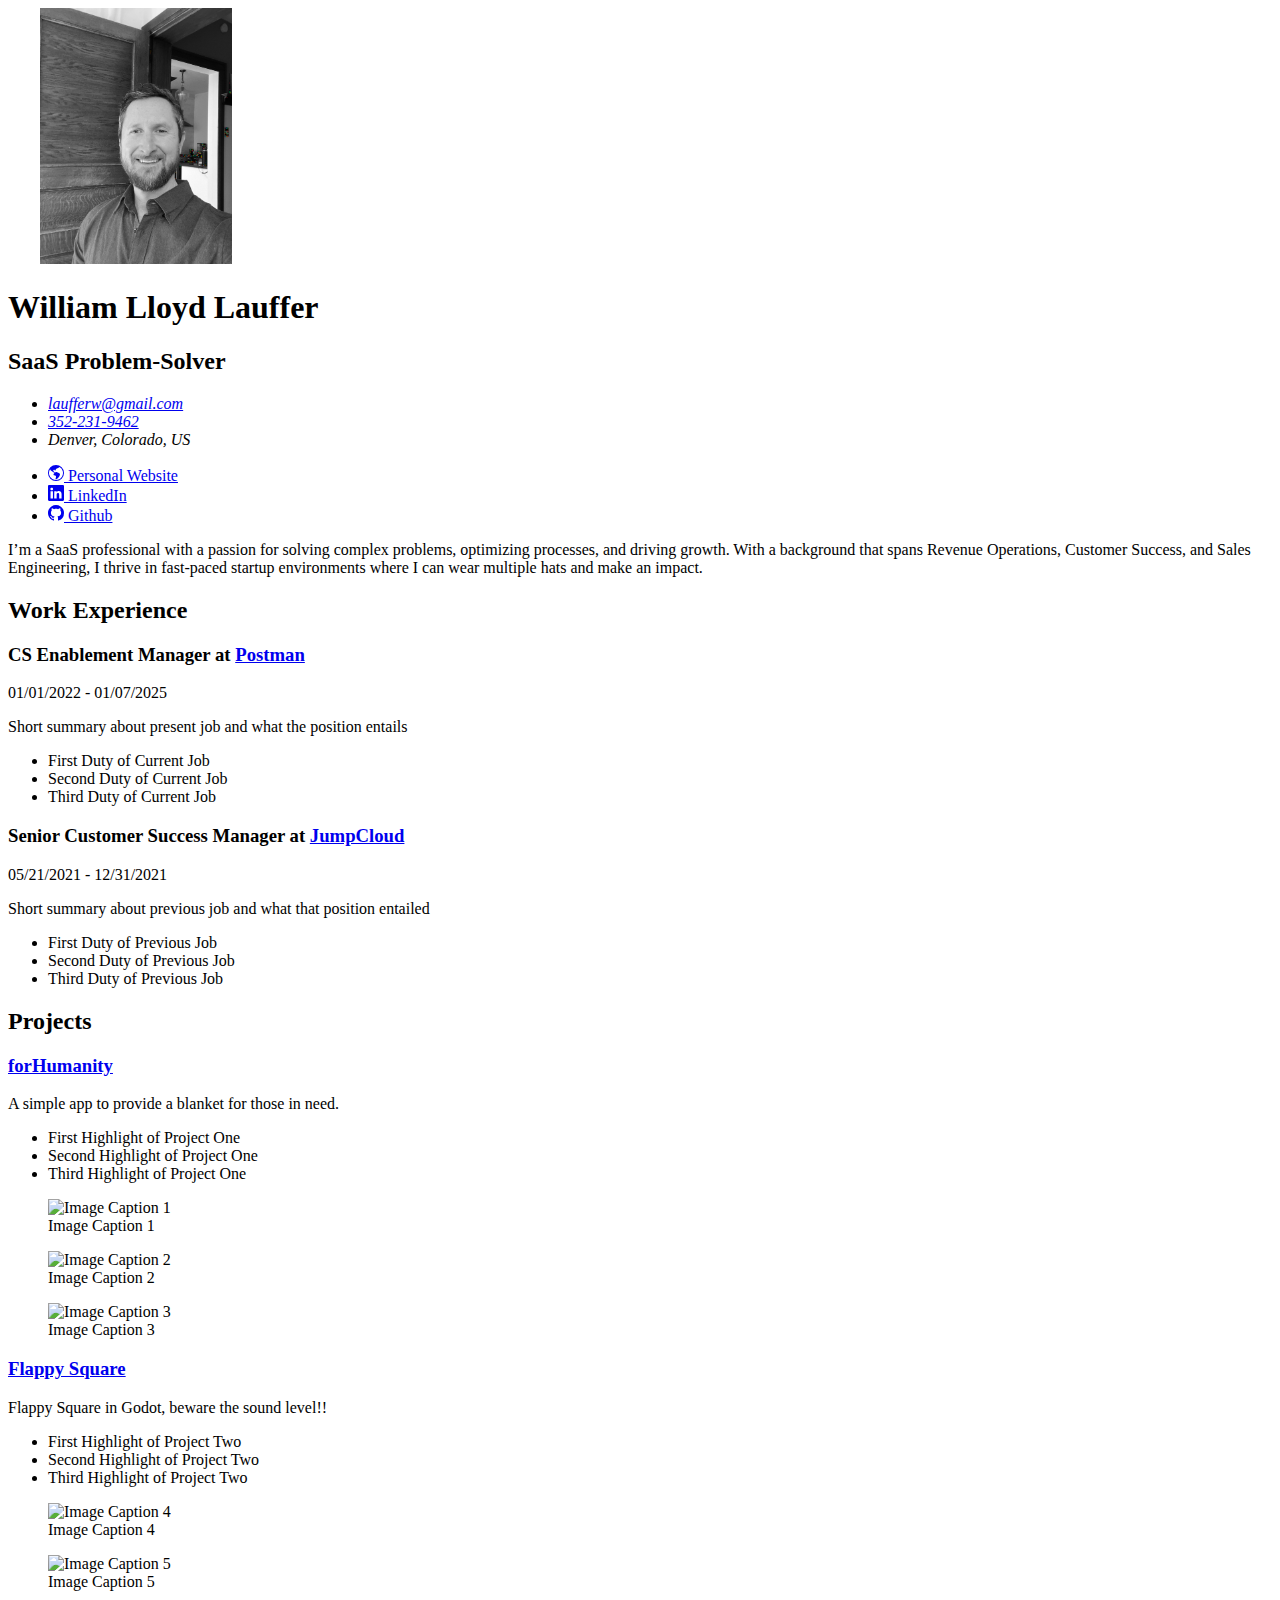
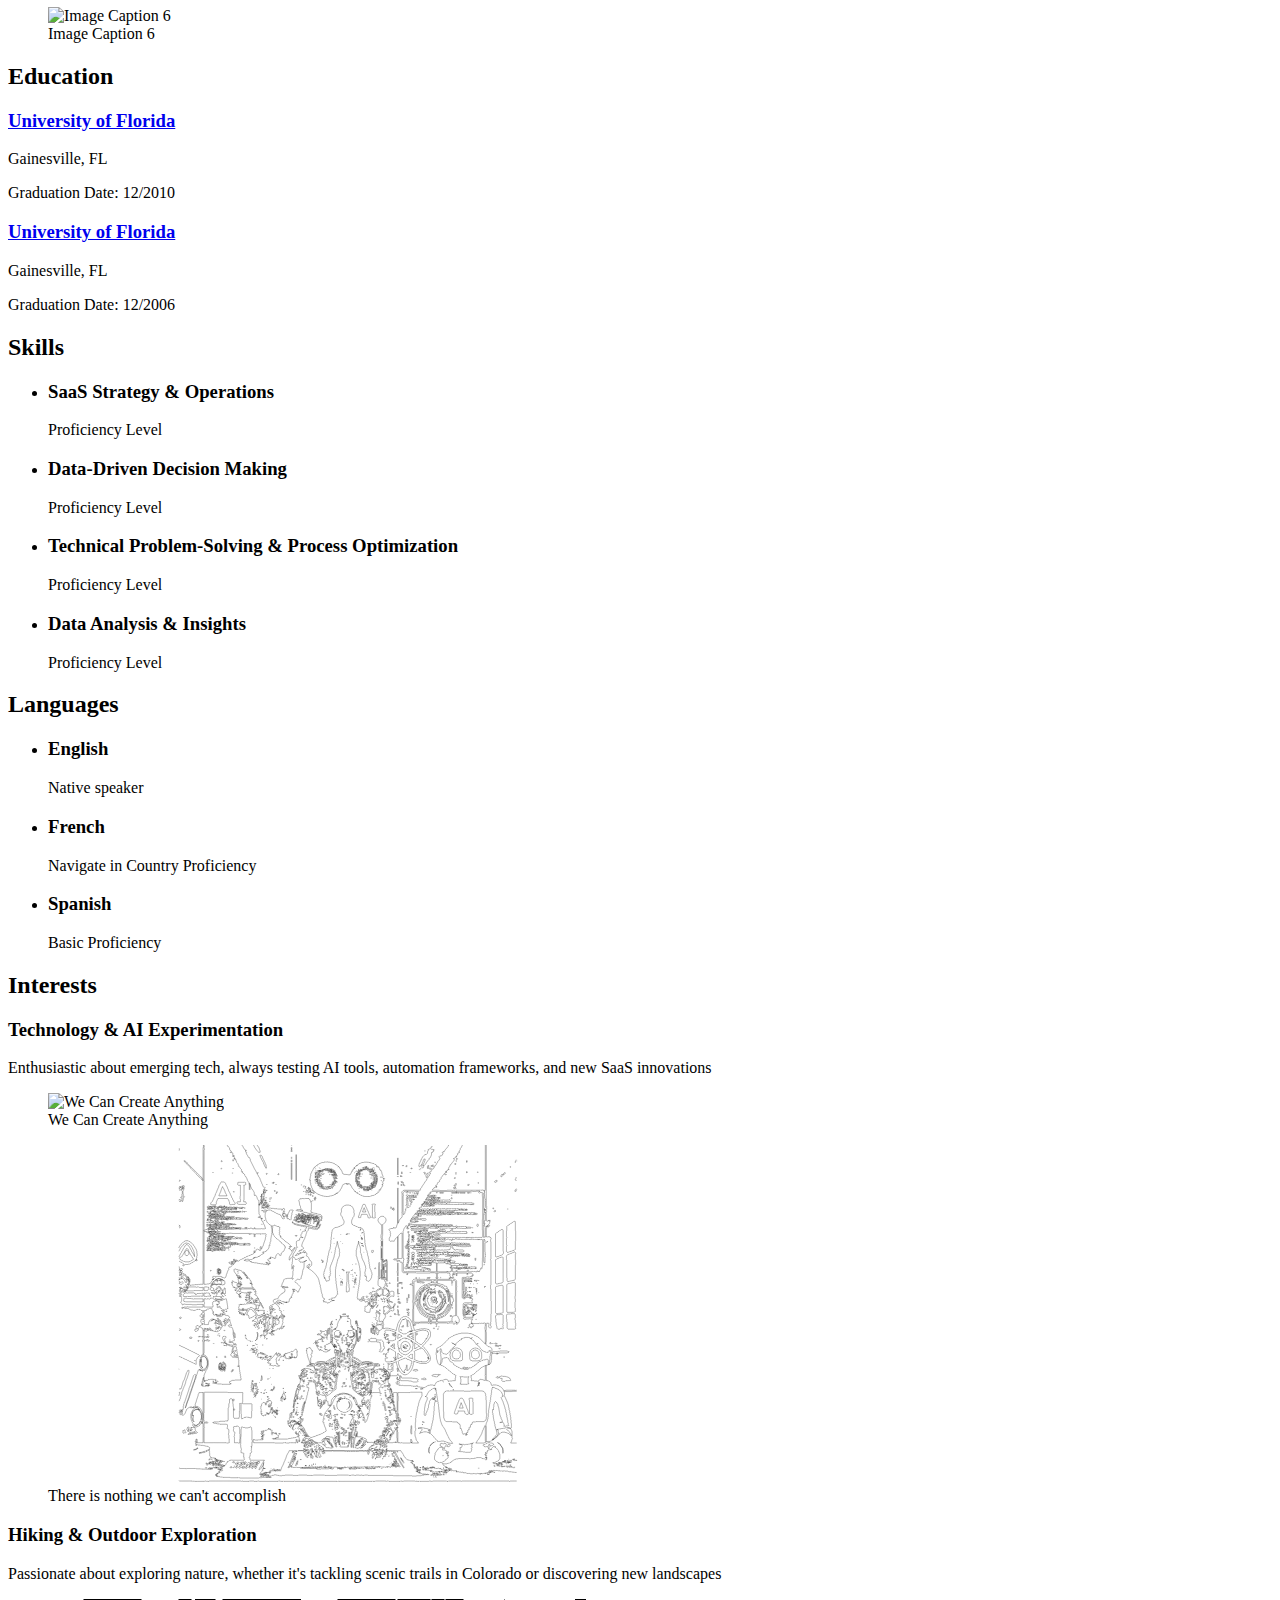
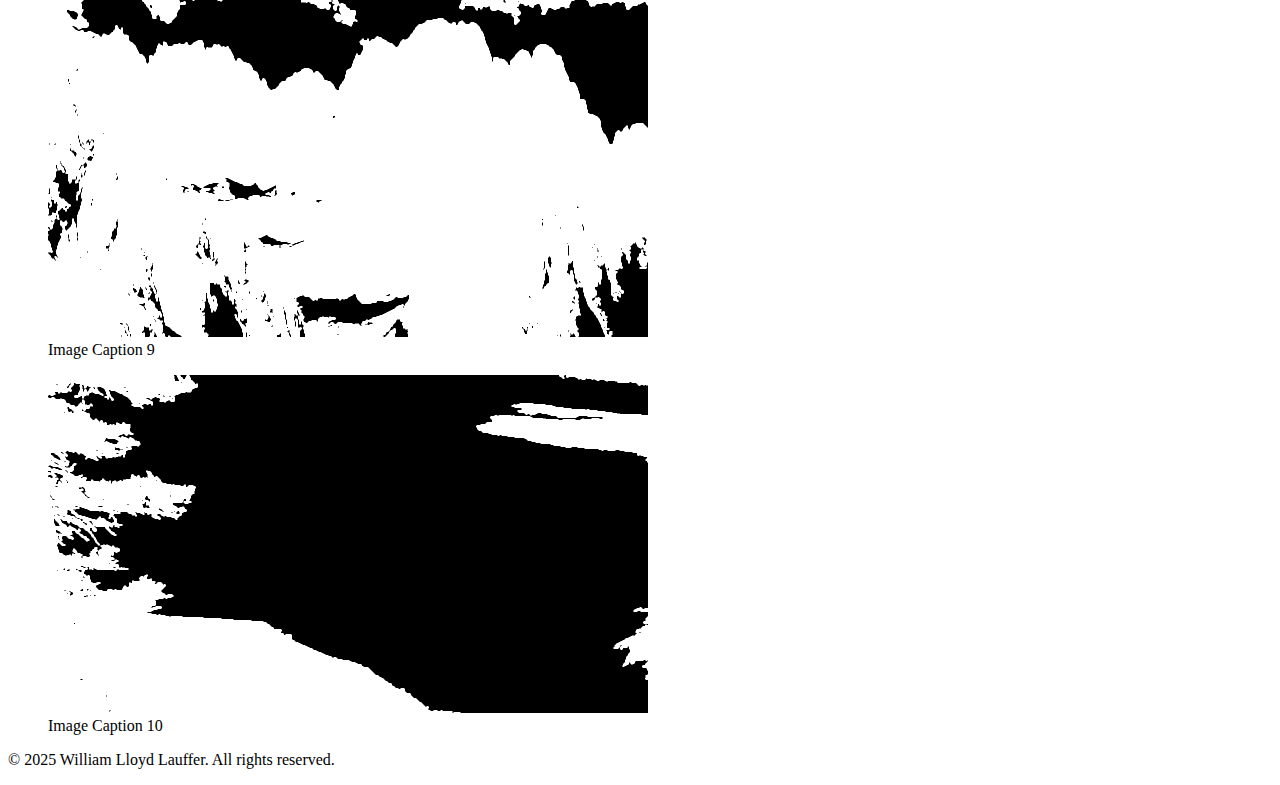
==== commit ad3c5d41: "Update modified files" ====
--- a/index.html
+++ b/index.html
@@ -442,16 +442,16 @@
                           <img width="600"
                                height="338"
                                src="img/technology_experimentation_1.svg"
-                               alt="Image Caption 7">
-                          <figcaption>Image Caption 7</figcaption>
+                               alt="We Can Create Anything">
+                          <figcaption>We Can Create Anything</figcaption>
                         </figure>
                       
                         <figure>
                           <img width="600"
                                height="338"
                                src="img/technology_experimentation_2.svg"
-                               alt="Image Caption 8">
-                          <figcaption>Image Caption 8</figcaption>
+                               alt="There is nothing we can&#39;t accomplish">
+                          <figcaption>There is nothing we can&#39;t accomplish</figcaption>
                         </figure>
                       
                     </div>
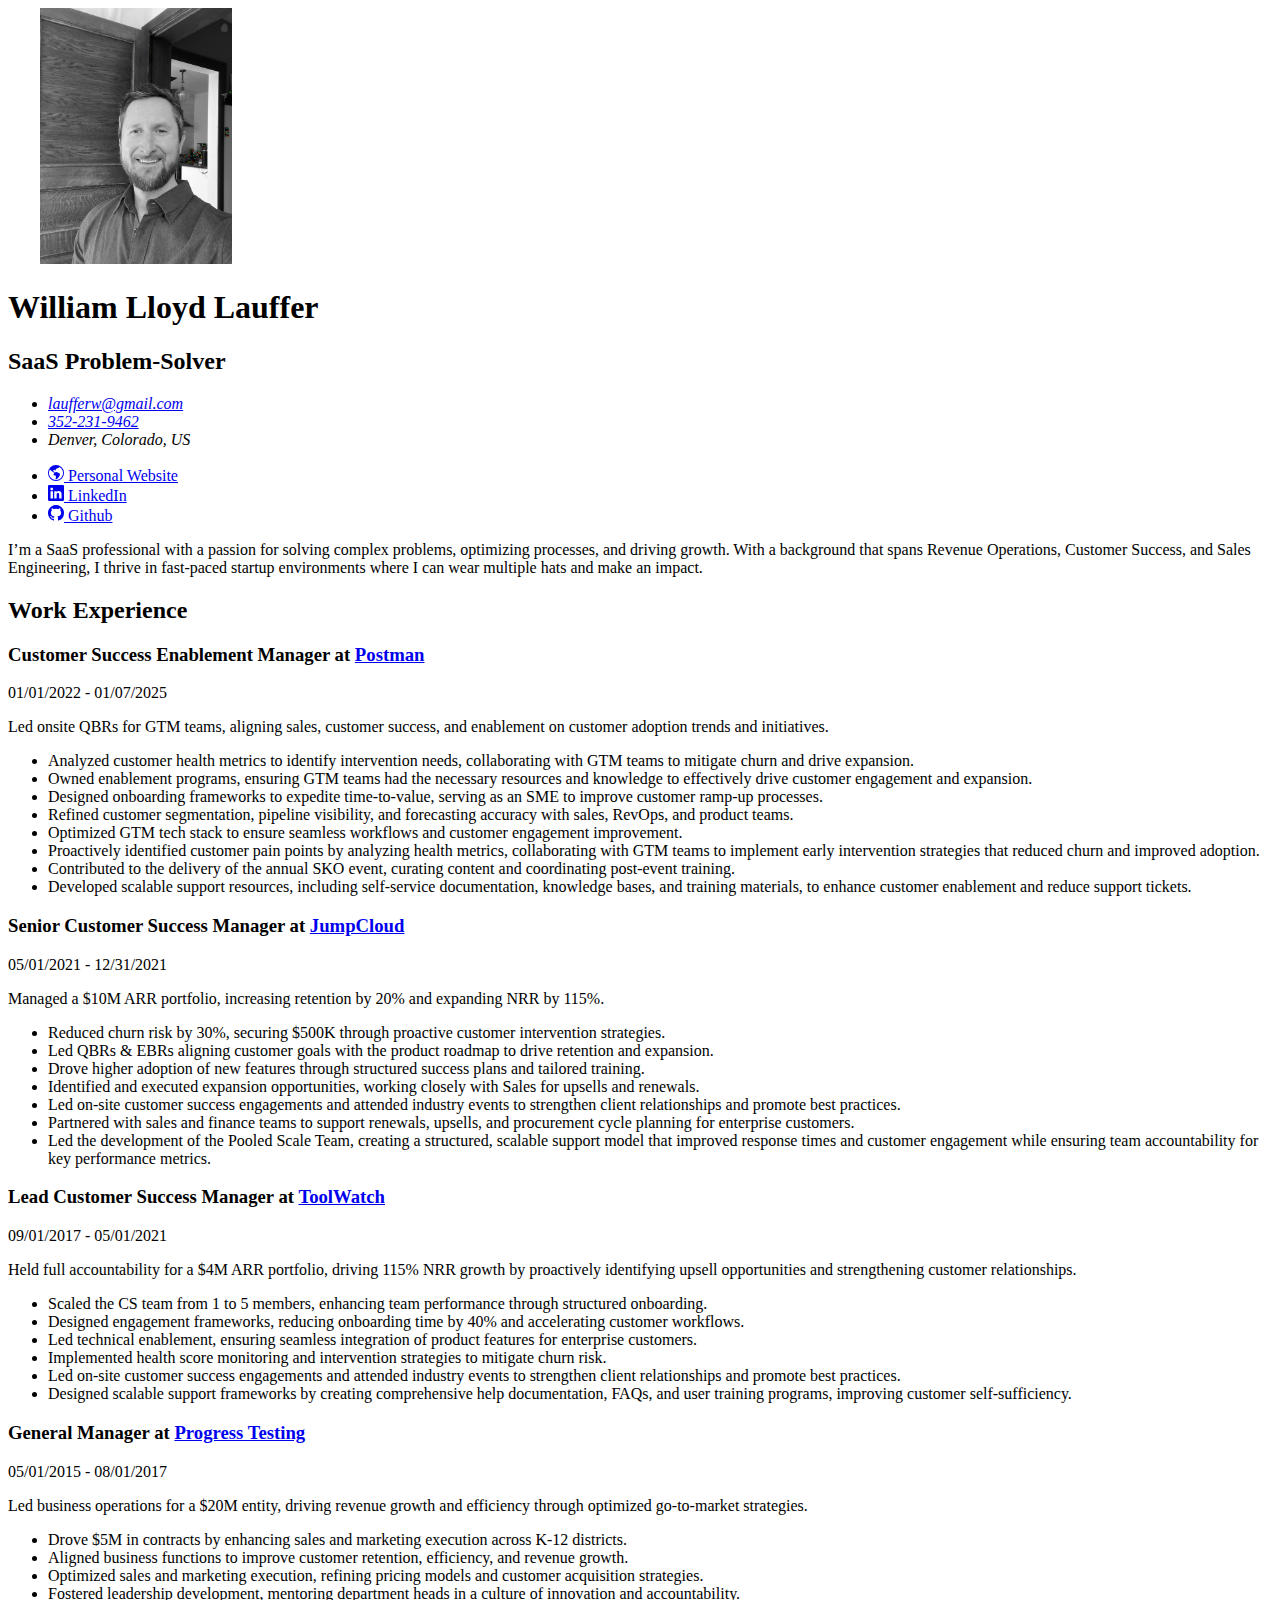
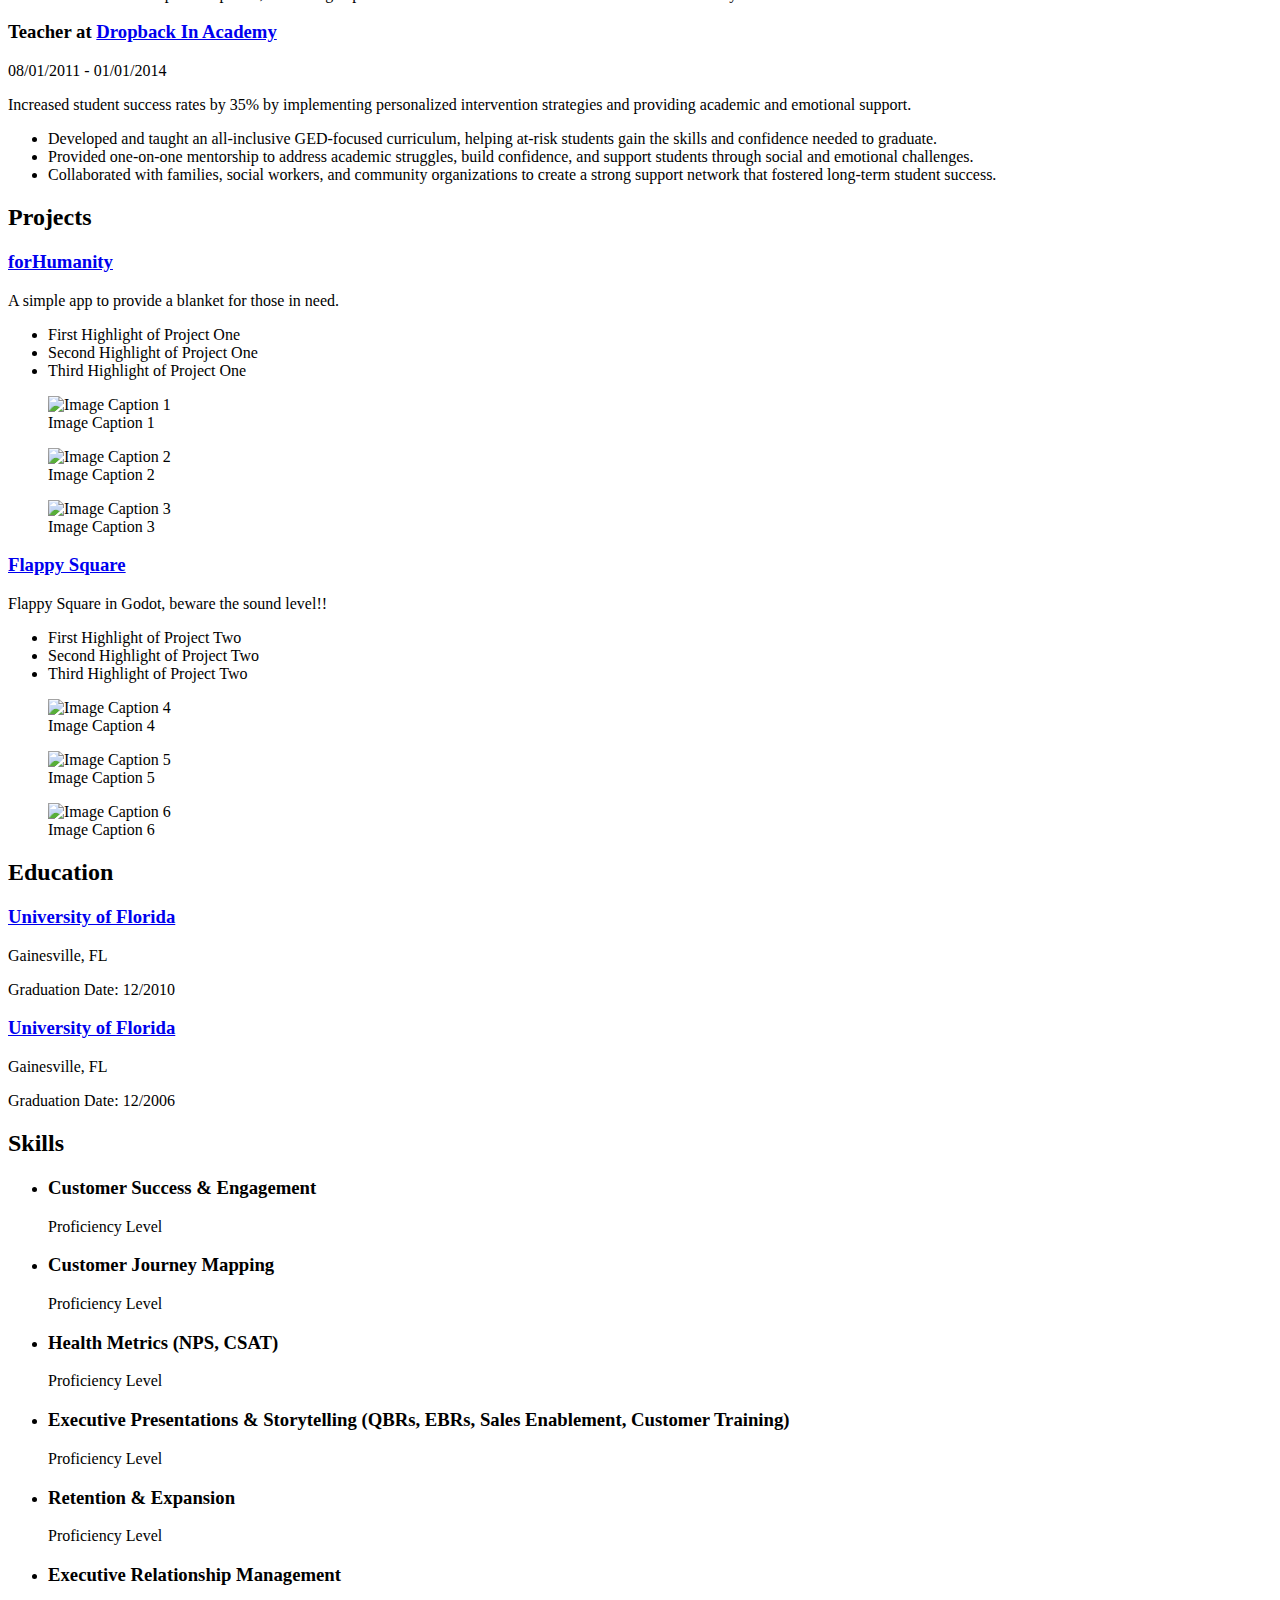
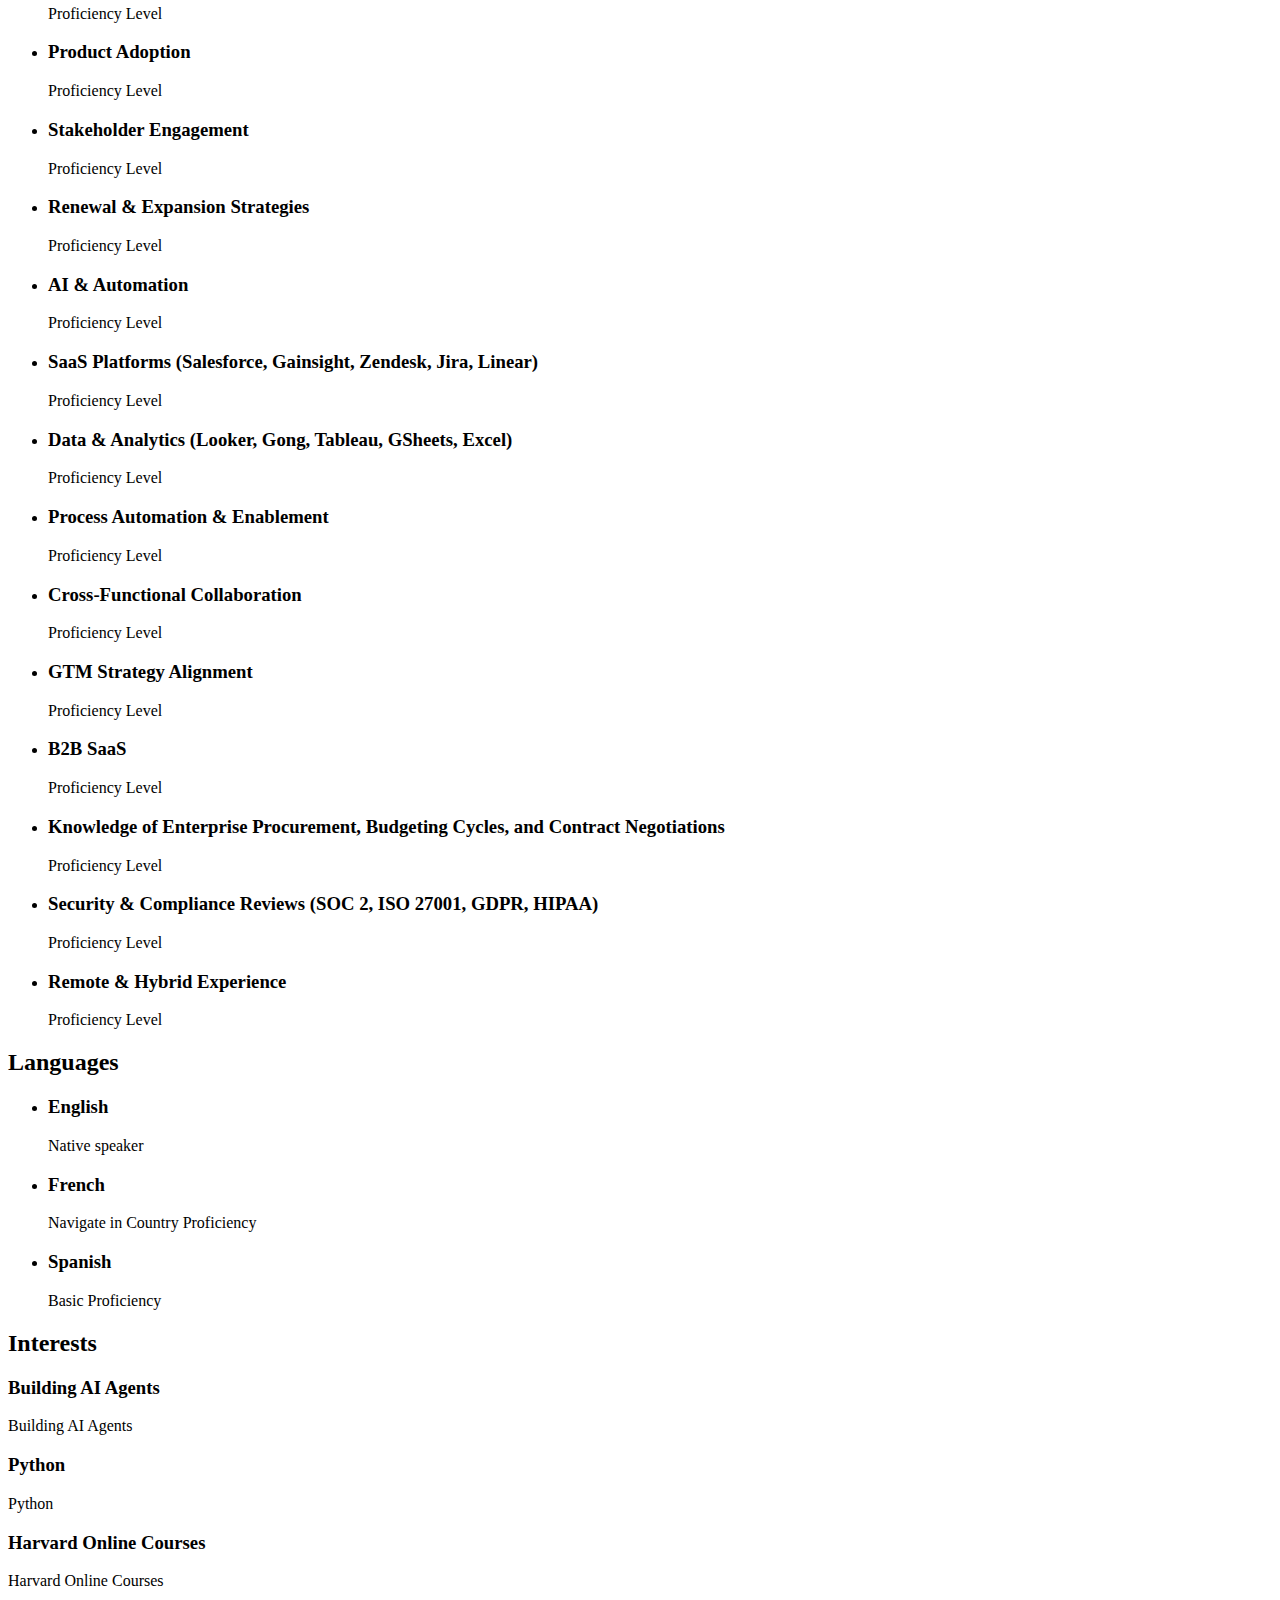
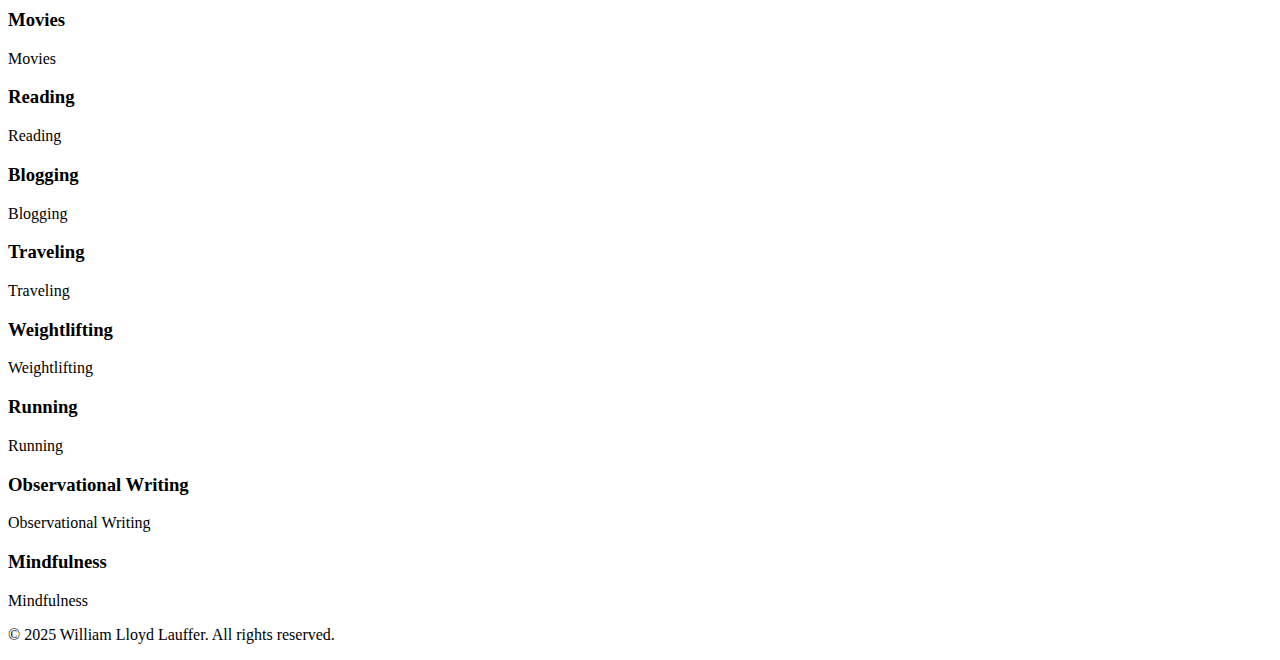
==== commit 80bbb6b3: "Update changes" ====
--- a/index.html
+++ b/index.html
@@ -166,16 +166,16 @@
                 <section>
                   <h3>
                     
-                      CS Enablement Manager at <a href="https://postman.com">Postman</a>
+                      Customer Success Enablement Manager at <a href="https://postman.com">Postman</a>
                     
                   </h3>
                   
                     <p class="section-label">01/01/2022 - 01/07/2025</p>
                   
-                  <p>Short summary about present job and what the position entails</p>
+                  <p>Led onsite QBRs for GTM teams, aligning sales, customer success, and enablement on customer adoption trends and initiatives.</p>
                   
                     <ul>
-                      <li>First Duty of Current Job</li><li>Second Duty of Current Job</li><li>Third Duty of Current Job</li>
+                      <li>Analyzed customer health metrics to identify intervention needs, collaborating with GTM teams to mitigate churn and drive expansion.</li><li>Owned enablement programs, ensuring GTM teams had the necessary resources and knowledge to effectively drive customer engagement and expansion.</li><li>Designed onboarding frameworks to expedite time-to-value, serving as an SME to improve customer ramp-up processes.</li><li>Refined customer segmentation, pipeline visibility, and forecasting accuracy with sales, RevOps, and product teams.</li><li>Optimized GTM tech stack to ensure seamless workflows and customer engagement improvement.</li><li>Proactively identified customer pain points by analyzing health metrics, collaborating with GTM teams to implement early intervention strategies that reduced churn and improved adoption.</li><li>Contributed to the delivery of the annual SKO event, curating content and coordinating post-event training.</li><li>Developed scalable support resources, including self-service documentation, knowledge bases, and training materials, to enhance customer enablement and reduce support tickets.</li>
                     </ul>
                   
                 </section>
@@ -187,12 +187,63 @@
                     
                   </h3>
                   
-                    <p class="section-label">05/21/2021 - 12/31/2021</p>
-                  
-                  <p>Short summary about previous job and what that position entailed</p>
+                    <p class="section-label">05/01/2021 - 12/31/2021</p>
+                  
+                  <p>Managed a $10M ARR portfolio, increasing retention by 20% and expanding NRR by 115%.</p>
                   
                     <ul>
-                      <li>First Duty of Previous Job</li><li>Second Duty of Previous Job</li><li>Third Duty of Previous Job</li>
+                      <li>Reduced churn risk by 30%, securing $500K through proactive customer intervention strategies.</li><li>Led QBRs &amp; EBRs aligning customer goals with the product roadmap to drive retention and expansion.</li><li>Drove higher adoption of new features through structured success plans and tailored training.</li><li>Identified and executed expansion opportunities, working closely with Sales for upsells and renewals.</li><li>Led on-site customer success engagements and attended industry events to strengthen client relationships and promote best practices.</li><li>Partnered with sales and finance teams to support renewals, upsells, and procurement cycle planning for enterprise customers.</li><li>Led the development of the Pooled Scale Team, creating a structured, scalable support model that improved response times and customer engagement while ensuring team accountability for key performance metrics.</li>
+                    </ul>
+                  
+                </section>
+              
+                <section>
+                  <h3>
+                    
+                      Lead Customer Success Manager at <a href="https://toolwatch.com">ToolWatch</a>
+                    
+                  </h3>
+                  
+                    <p class="section-label">09/01/2017 - 05/01/2021</p>
+                  
+                  <p>Held full accountability for a $4M ARR portfolio, driving 115% NRR growth by proactively identifying upsell opportunities and strengthening customer relationships.</p>
+                  
+                    <ul>
+                      <li>Scaled the CS team from 1 to 5 members, enhancing team performance through structured onboarding.</li><li>Designed engagement frameworks, reducing onboarding time by 40% and accelerating customer workflows.</li><li>Led technical enablement, ensuring seamless integration of product features for enterprise customers.</li><li>Implemented health score monitoring and intervention strategies to mitigate churn risk.</li><li>Led on-site customer success engagements and attended industry events to strengthen client relationships and promote best practices.</li><li>Designed scalable support frameworks by creating comprehensive help documentation, FAQs, and user training programs, improving customer self-sufficiency.</li>
+                    </ul>
+                  
+                </section>
+              
+                <section>
+                  <h3>
+                    
+                      General Manager at <a href="https://progresstesting.com">Progress Testing</a>
+                    
+                  </h3>
+                  
+                    <p class="section-label">05/01/2015 - 08/01/2017</p>
+                  
+                  <p>Led business operations for a $20M entity, driving revenue growth and efficiency through optimized go-to-market strategies.</p>
+                  
+                    <ul>
+                      <li>Drove $5M in contracts by enhancing sales and marketing execution across K-12 districts.</li><li>Aligned business functions to improve customer retention, efficiency, and revenue growth.</li><li>Optimized sales and marketing execution, refining pricing models and customer acquisition strategies.</li><li>Fostered leadership development, mentoring department heads in a culture of innovation and accountability.</li>
+                    </ul>
+                  
+                </section>
+              
+                <section>
+                  <h3>
+                    
+                      Teacher at <a href="https://dropback.com">Dropback In Academy</a>
+                    
+                  </h3>
+                  
+                    <p class="section-label">08/01/2011 - 01/01/2014</p>
+                  
+                  <p>Increased student success rates by 35% by implementing personalized intervention strategies and providing academic and emotional support.</p>
+                  
+                    <ul>
+                      <li>Developed and taught an all-inclusive GED-focused curriculum, helping at-risk students gain the skills and confidence needed to graduate.</li><li>Provided one-on-one mentorship to address academic struggles, build confidence, and support students through social and emotional challenges.</li><li>Collaborated with families, social workers, and community organizations to create a strong support network that fostered long-term student success.</li>
                     </ul>
                   
                 </section>
@@ -349,50 +400,245 @@
               <ul class="unstyled-list">
                 
                   <li>
-                    <h3>SaaS Strategy &amp; Operations</h3>
-                    <div class="skill-bar">
-                      <div class="skill-bar-fill w-100"
-                           role="meter"
-                           aria-valuenow="100"
-                           aria-valuemin="0"
-                           aria-valuemax="100">
-                        <span class="skill-bar-label">Proficiency Level</span>
-                      </div>
-                    </div>
-                  </li>
-                
-                  <li>
-                    <h3>Data-Driven Decision Making</h3>
-                    <div class="skill-bar">
-                      <div class="skill-bar-fill w-100"
-                           role="meter"
-                           aria-valuenow="100"
-                           aria-valuemin="0"
-                           aria-valuemax="100">
-                        <span class="skill-bar-label">Proficiency Level</span>
-                      </div>
-                    </div>
-                  </li>
-                
-                  <li>
-                    <h3>Technical Problem-Solving &amp; Process Optimization</h3>
-                    <div class="skill-bar">
-                      <div class="skill-bar-fill w-100"
-                           role="meter"
-                           aria-valuenow="100"
-                           aria-valuemin="0"
-                           aria-valuemax="100">
-                        <span class="skill-bar-label">Proficiency Level</span>
-                      </div>
-                    </div>
-                  </li>
-                
-                  <li>
-                    <h3>Data Analysis &amp; Insights</h3>
-                    <div class="skill-bar">
-                      <div class="skill-bar-fill w-95"
-                           role="meter"
-                           aria-valuenow="95"
+                    <h3>Customer Success &amp; Engagement</h3>
+                    <div class="skill-bar">
+                      <div class="skill-bar-fill w-100"
+                           role="meter"
+                           aria-valuenow="100"
+                           aria-valuemin="0"
+                           aria-valuemax="100">
+                        <span class="skill-bar-label">Proficiency Level</span>
+                      </div>
+                    </div>
+                  </li>
+                
+                  <li>
+                    <h3>Customer Journey Mapping</h3>
+                    <div class="skill-bar">
+                      <div class="skill-bar-fill w-100"
+                           role="meter"
+                           aria-valuenow="100"
+                           aria-valuemin="0"
+                           aria-valuemax="100">
+                        <span class="skill-bar-label">Proficiency Level</span>
+                      </div>
+                    </div>
+                  </li>
+                
+                  <li>
+                    <h3>Health Metrics (NPS, CSAT)</h3>
+                    <div class="skill-bar">
+                      <div class="skill-bar-fill w-100"
+                           role="meter"
+                           aria-valuenow="100"
+                           aria-valuemin="0"
+                           aria-valuemax="100">
+                        <span class="skill-bar-label">Proficiency Level</span>
+                      </div>
+                    </div>
+                  </li>
+                
+                  <li>
+                    <h3>Executive Presentations &amp; Storytelling (QBRs, EBRs, Sales Enablement, Customer Training)</h3>
+                    <div class="skill-bar">
+                      <div class="skill-bar-fill w-100"
+                           role="meter"
+                           aria-valuenow="100"
+                           aria-valuemin="0"
+                           aria-valuemax="100">
+                        <span class="skill-bar-label">Proficiency Level</span>
+                      </div>
+                    </div>
+                  </li>
+                
+                  <li>
+                    <h3>Retention &amp; Expansion</h3>
+                    <div class="skill-bar">
+                      <div class="skill-bar-fill w-100"
+                           role="meter"
+                           aria-valuenow="100"
+                           aria-valuemin="0"
+                           aria-valuemax="100">
+                        <span class="skill-bar-label">Proficiency Level</span>
+                      </div>
+                    </div>
+                  </li>
+                
+                  <li>
+                    <h3>Executive Relationship Management</h3>
+                    <div class="skill-bar">
+                      <div class="skill-bar-fill w-100"
+                           role="meter"
+                           aria-valuenow="100"
+                           aria-valuemin="0"
+                           aria-valuemax="100">
+                        <span class="skill-bar-label">Proficiency Level</span>
+                      </div>
+                    </div>
+                  </li>
+                
+                  <li>
+                    <h3>Product Adoption</h3>
+                    <div class="skill-bar">
+                      <div class="skill-bar-fill w-100"
+                           role="meter"
+                           aria-valuenow="100"
+                           aria-valuemin="0"
+                           aria-valuemax="100">
+                        <span class="skill-bar-label">Proficiency Level</span>
+                      </div>
+                    </div>
+                  </li>
+                
+                  <li>
+                    <h3>Stakeholder Engagement</h3>
+                    <div class="skill-bar">
+                      <div class="skill-bar-fill w-100"
+                           role="meter"
+                           aria-valuenow="100"
+                           aria-valuemin="0"
+                           aria-valuemax="100">
+                        <span class="skill-bar-label">Proficiency Level</span>
+                      </div>
+                    </div>
+                  </li>
+                
+                  <li>
+                    <h3>Renewal &amp; Expansion Strategies</h3>
+                    <div class="skill-bar">
+                      <div class="skill-bar-fill w-100"
+                           role="meter"
+                           aria-valuenow="100"
+                           aria-valuemin="0"
+                           aria-valuemax="100">
+                        <span class="skill-bar-label">Proficiency Level</span>
+                      </div>
+                    </div>
+                  </li>
+                
+                  <li>
+                    <h3>AI &amp; Automation</h3>
+                    <div class="skill-bar">
+                      <div class="skill-bar-fill w-100"
+                           role="meter"
+                           aria-valuenow="100"
+                           aria-valuemin="0"
+                           aria-valuemax="100">
+                        <span class="skill-bar-label">Proficiency Level</span>
+                      </div>
+                    </div>
+                  </li>
+                
+                  <li>
+                    <h3>SaaS Platforms (Salesforce, Gainsight, Zendesk, Jira, Linear)</h3>
+                    <div class="skill-bar">
+                      <div class="skill-bar-fill w-100"
+                           role="meter"
+                           aria-valuenow="100"
+                           aria-valuemin="0"
+                           aria-valuemax="100">
+                        <span class="skill-bar-label">Proficiency Level</span>
+                      </div>
+                    </div>
+                  </li>
+                
+                  <li>
+                    <h3>Data &amp; Analytics (Looker, Gong, Tableau, GSheets, Excel)</h3>
+                    <div class="skill-bar">
+                      <div class="skill-bar-fill w-100"
+                           role="meter"
+                           aria-valuenow="100"
+                           aria-valuemin="0"
+                           aria-valuemax="100">
+                        <span class="skill-bar-label">Proficiency Level</span>
+                      </div>
+                    </div>
+                  </li>
+                
+                  <li>
+                    <h3>Process Automation &amp; Enablement</h3>
+                    <div class="skill-bar">
+                      <div class="skill-bar-fill w-100"
+                           role="meter"
+                           aria-valuenow="100"
+                           aria-valuemin="0"
+                           aria-valuemax="100">
+                        <span class="skill-bar-label">Proficiency Level</span>
+                      </div>
+                    </div>
+                  </li>
+                
+                  <li>
+                    <h3>Cross-Functional Collaboration</h3>
+                    <div class="skill-bar">
+                      <div class="skill-bar-fill w-100"
+                           role="meter"
+                           aria-valuenow="100"
+                           aria-valuemin="0"
+                           aria-valuemax="100">
+                        <span class="skill-bar-label">Proficiency Level</span>
+                      </div>
+                    </div>
+                  </li>
+                
+                  <li>
+                    <h3>GTM Strategy Alignment</h3>
+                    <div class="skill-bar">
+                      <div class="skill-bar-fill w-100"
+                           role="meter"
+                           aria-valuenow="100"
+                           aria-valuemin="0"
+                           aria-valuemax="100">
+                        <span class="skill-bar-label">Proficiency Level</span>
+                      </div>
+                    </div>
+                  </li>
+                
+                  <li>
+                    <h3>B2B SaaS</h3>
+                    <div class="skill-bar">
+                      <div class="skill-bar-fill w-100"
+                           role="meter"
+                           aria-valuenow="100"
+                           aria-valuemin="0"
+                           aria-valuemax="100">
+                        <span class="skill-bar-label">Proficiency Level</span>
+                      </div>
+                    </div>
+                  </li>
+                
+                  <li>
+                    <h3>Knowledge of Enterprise Procurement, Budgeting Cycles, and Contract Negotiations</h3>
+                    <div class="skill-bar">
+                      <div class="skill-bar-fill w-100"
+                           role="meter"
+                           aria-valuenow="100"
+                           aria-valuemin="0"
+                           aria-valuemax="100">
+                        <span class="skill-bar-label">Proficiency Level</span>
+                      </div>
+                    </div>
+                  </li>
+                
+                  <li>
+                    <h3>Security &amp; Compliance Reviews (SOC 2, ISO 27001, GDPR, HIPAA)</h3>
+                    <div class="skill-bar">
+                      <div class="skill-bar-fill w-100"
+                           role="meter"
+                           aria-valuenow="100"
+                           aria-valuemin="0"
+                           aria-valuemax="100">
+                        <span class="skill-bar-label">Proficiency Level</span>
+                      </div>
+                    </div>
+                  </li>
+                
+                  <li>
+                    <h3>Remote &amp; Hybrid Experience</h3>
+                    <div class="skill-bar">
+                      <div class="skill-bar-fill w-100"
+                           role="meter"
+                           aria-valuenow="100"
                            aria-valuemin="0"
                            aria-valuemax="100">
                         <span class="skill-bar-label">Proficiency Level</span>
@@ -433,54 +679,68 @@
               <h2 class="section-heading">Interests</h2>
               
                 <section>
-                  <h3>Technology &amp; AI Experimentation</h3>
-                  <p>Enthusiastic about emerging tech, always testing AI tools, automation frameworks, and new SaaS innovations</p>
-                  
-                    <div class="gallery side-gallery">
-                      
-                        <figure>
-                          <img width="600"
-                               height="338"
-                               src="img/technology_experimentation_1.svg"
-                               alt="We Can Create Anything">
-                          <figcaption>We Can Create Anything</figcaption>
-                        </figure>
-                      
-                        <figure>
-                          <img width="600"
-                               height="338"
-                               src="img/technology_experimentation_2.svg"
-                               alt="There is nothing we can&#39;t accomplish">
-                          <figcaption>There is nothing we can&#39;t accomplish</figcaption>
-                        </figure>
-                      
-                    </div>
-                  
-                </section>
-              
-                <section>
-                  <h3>Hiking &amp; Outdoor Exploration</h3>
-                  <p>Passionate about exploring nature, whether it&#39;s tackling scenic trails in Colorado or discovering new landscapes</p>
-                  
-                    <div class="gallery side-gallery">
-                      
-                        <figure>
-                          <img width="600"
-                               height="338"
-                               src="img/Hiking_Mountain_Landscape.svg"
-                               alt="Image Caption 9">
-                          <figcaption>Image Caption 9</figcaption>
-                        </figure>
-                      
-                        <figure>
-                          <img width="600"
-                               height="338"
-                               src="img/Hiking_Trail_Exploration.svg"
-                               alt="Image Caption 10">
-                          <figcaption>Image Caption 10</figcaption>
-                        </figure>
-                      
-                    </div>
+                  <h3>Building AI Agents</h3>
+                  <p>Building AI Agents</p>
+                  
+                </section>
+              
+                <section>
+                  <h3>Python</h3>
+                  <p>Python</p>
+                  
+                </section>
+              
+                <section>
+                  <h3>Harvard Online Courses</h3>
+                  <p>Harvard Online Courses</p>
+                  
+                </section>
+              
+                <section>
+                  <h3>Movies</h3>
+                  <p>Movies</p>
+                  
+                </section>
+              
+                <section>
+                  <h3>Reading</h3>
+                  <p>Reading</p>
+                  
+                </section>
+              
+                <section>
+                  <h3>Blogging</h3>
+                  <p>Blogging</p>
+                  
+                </section>
+              
+                <section>
+                  <h3>Traveling</h3>
+                  <p>Traveling</p>
+                  
+                </section>
+              
+                <section>
+                  <h3>Weightlifting</h3>
+                  <p>Weightlifting</p>
+                  
+                </section>
+              
+                <section>
+                  <h3>Running</h3>
+                  <p>Running</p>
+                  
+                </section>
+              
+                <section>
+                  <h3>Observational Writing</h3>
+                  <p>Observational Writing</p>
+                  
+                </section>
+              
+                <section>
+                  <h3>Mindfulness</h3>
+                  <p>Mindfulness</p>
                   
                 </section>
               
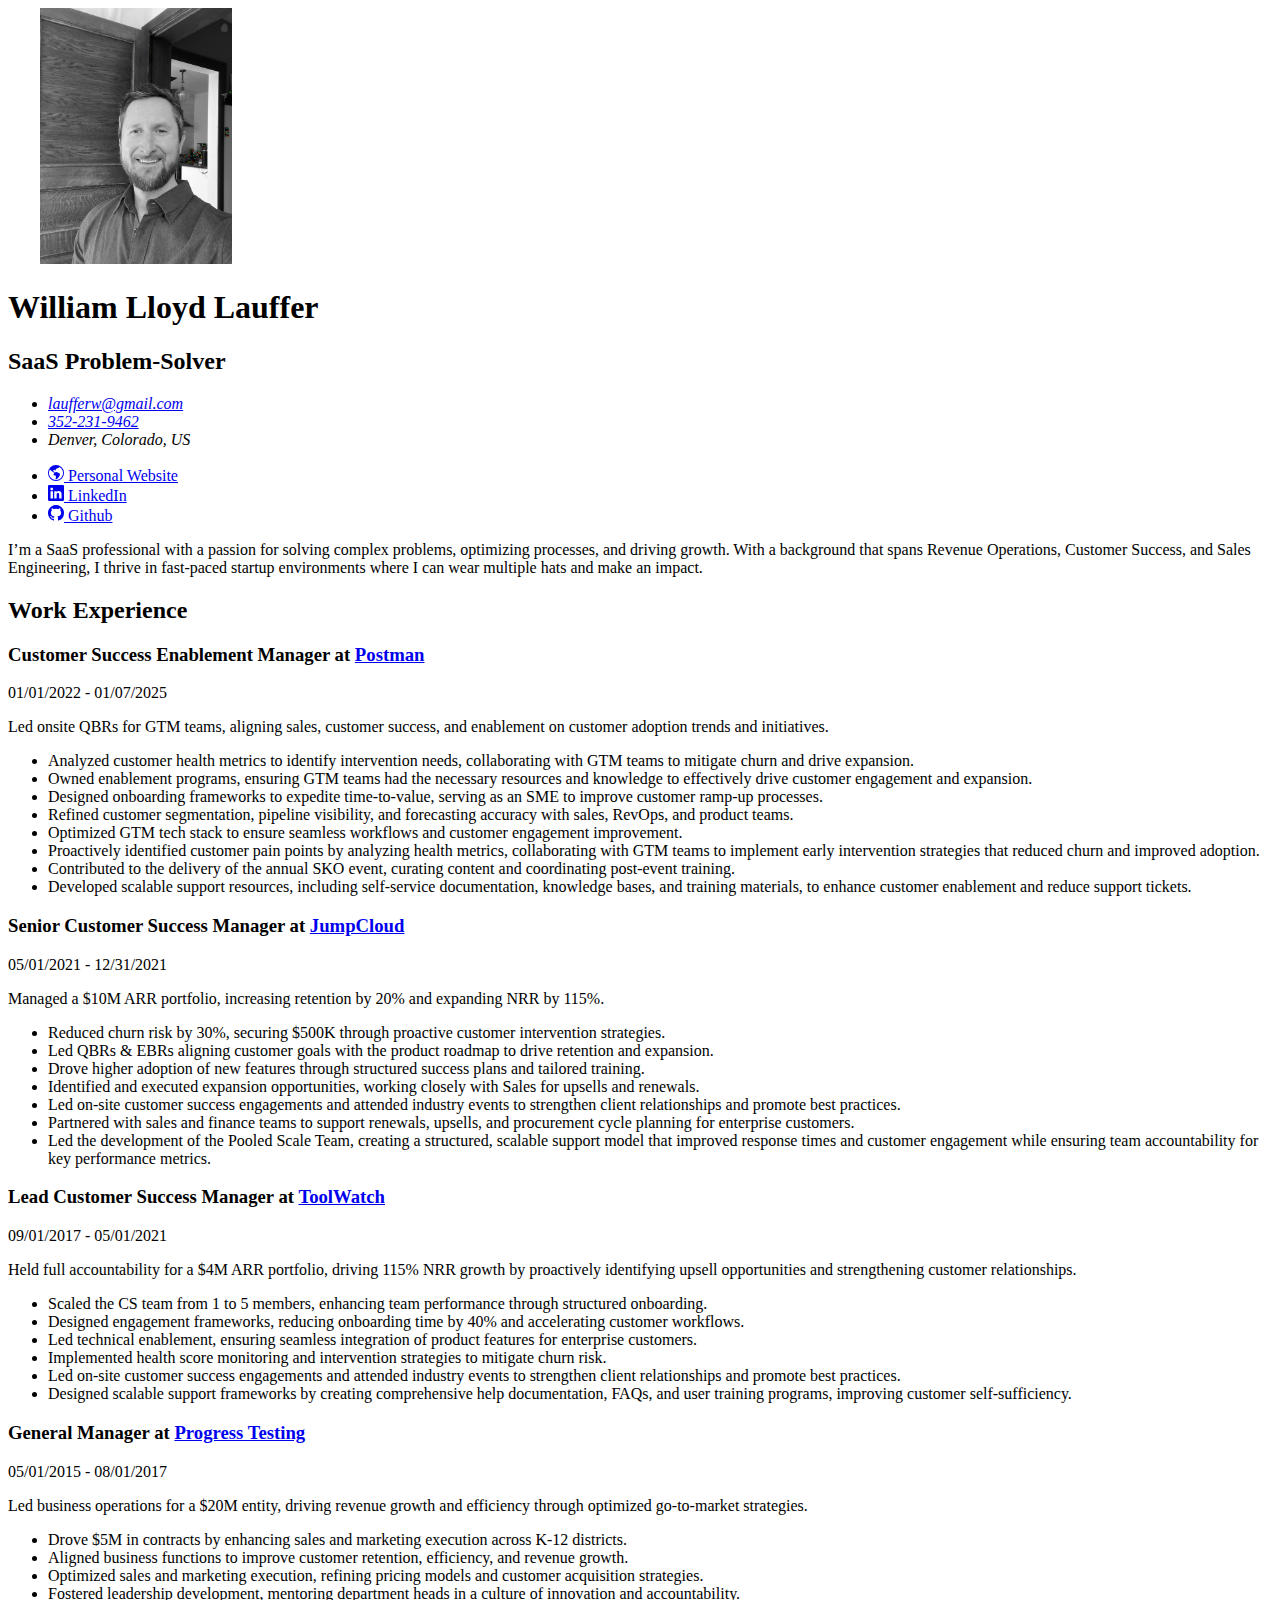
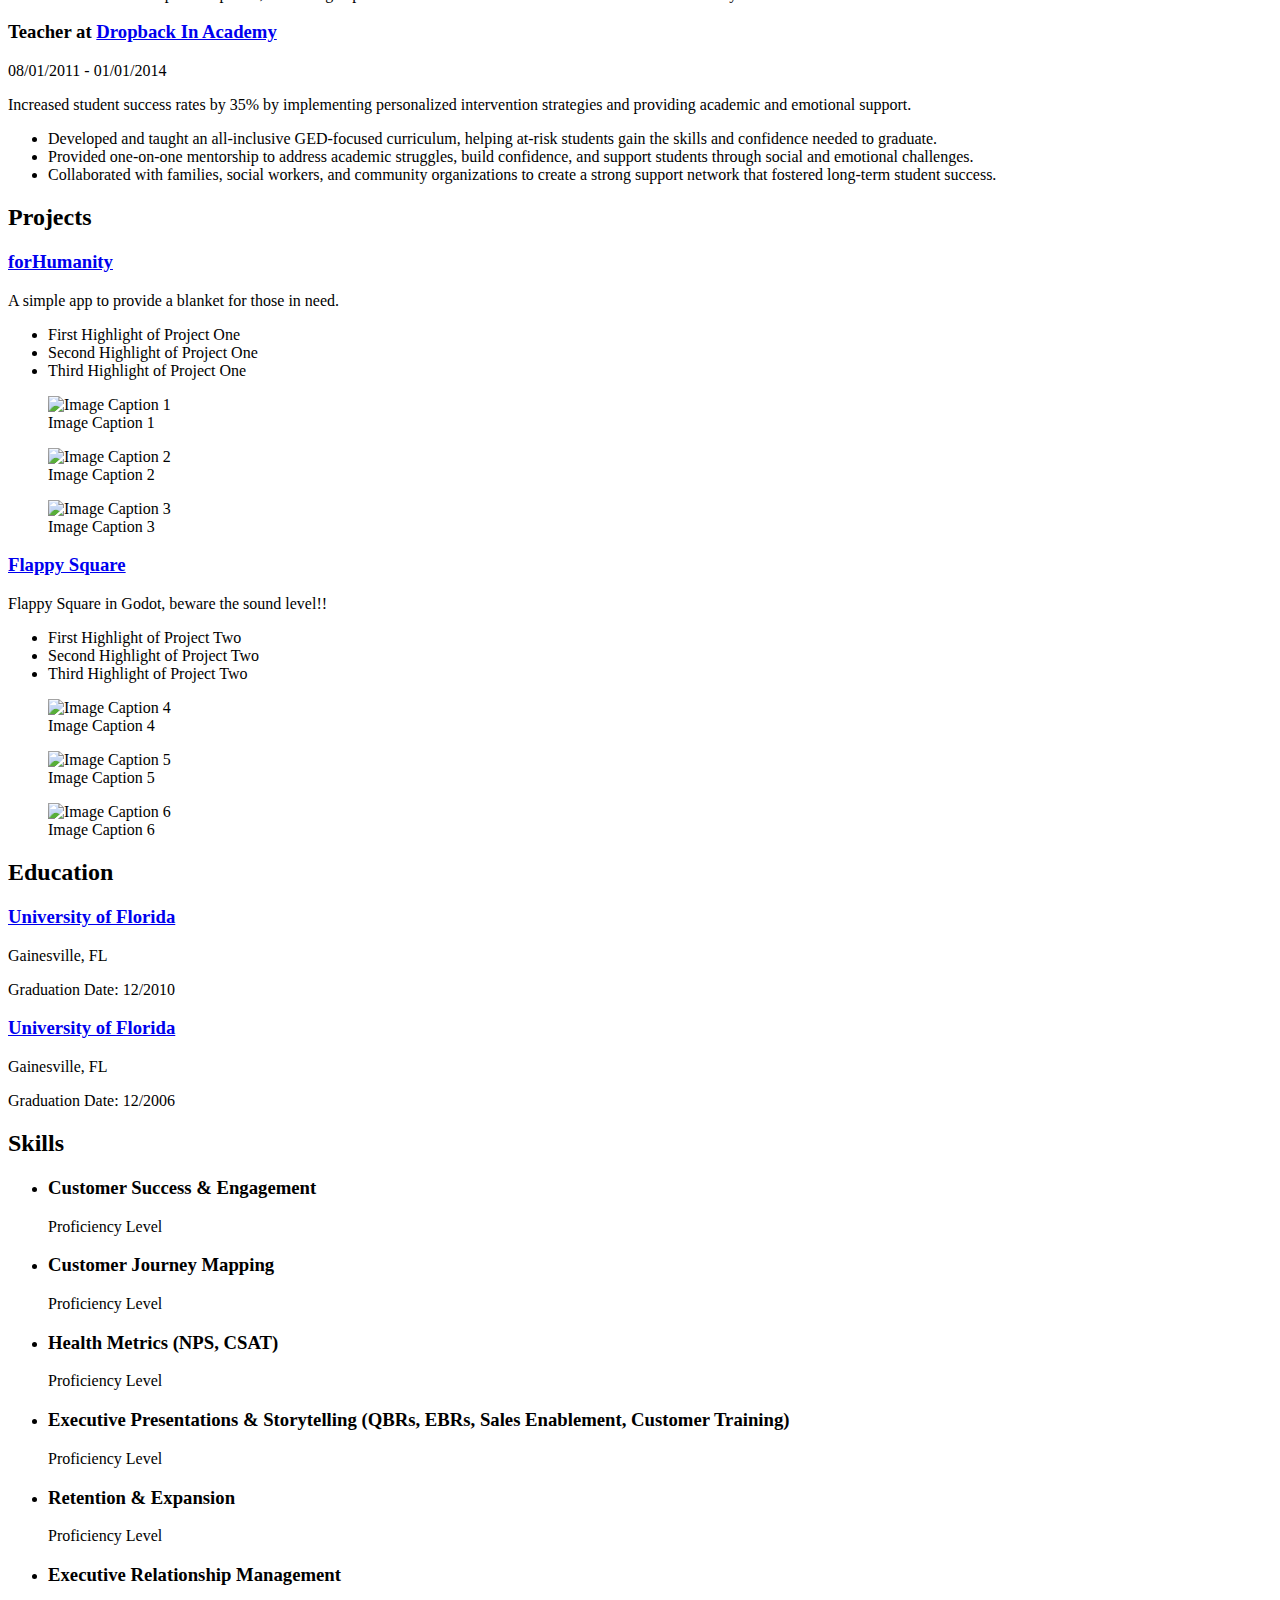
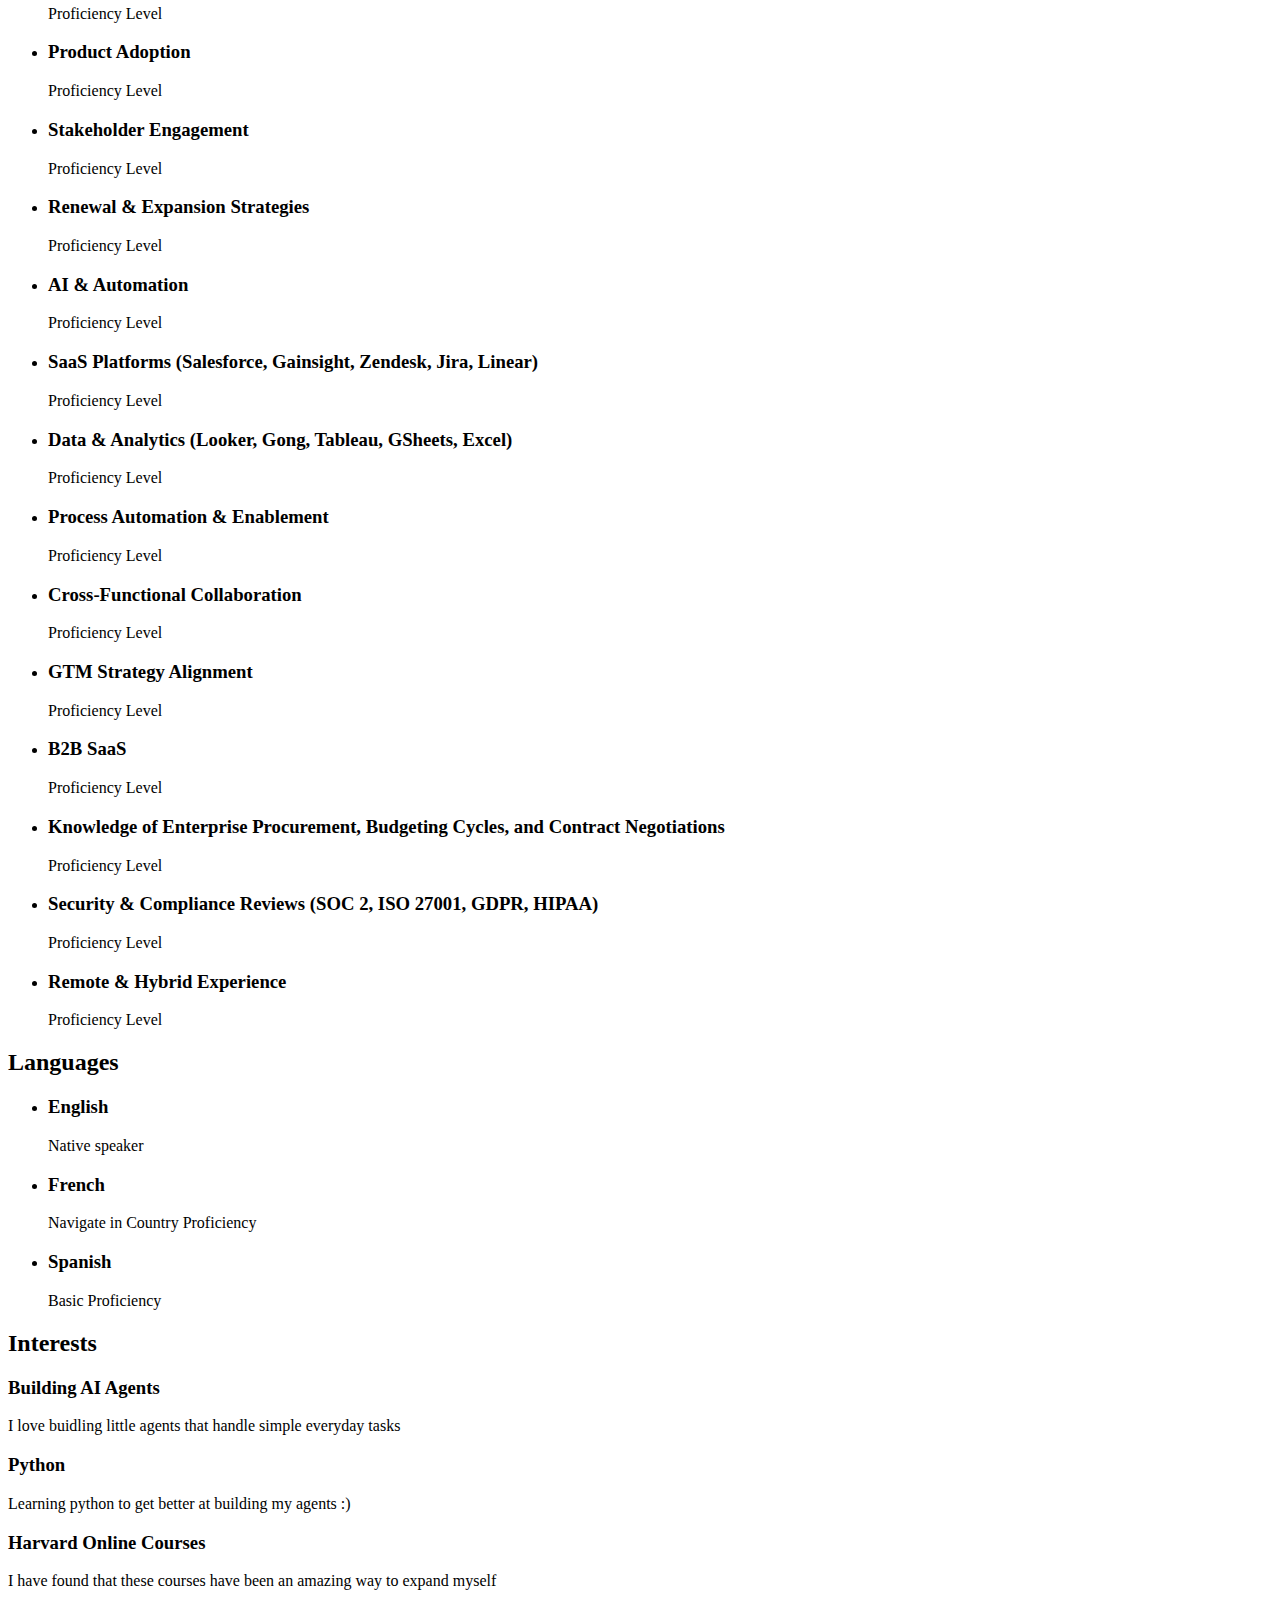
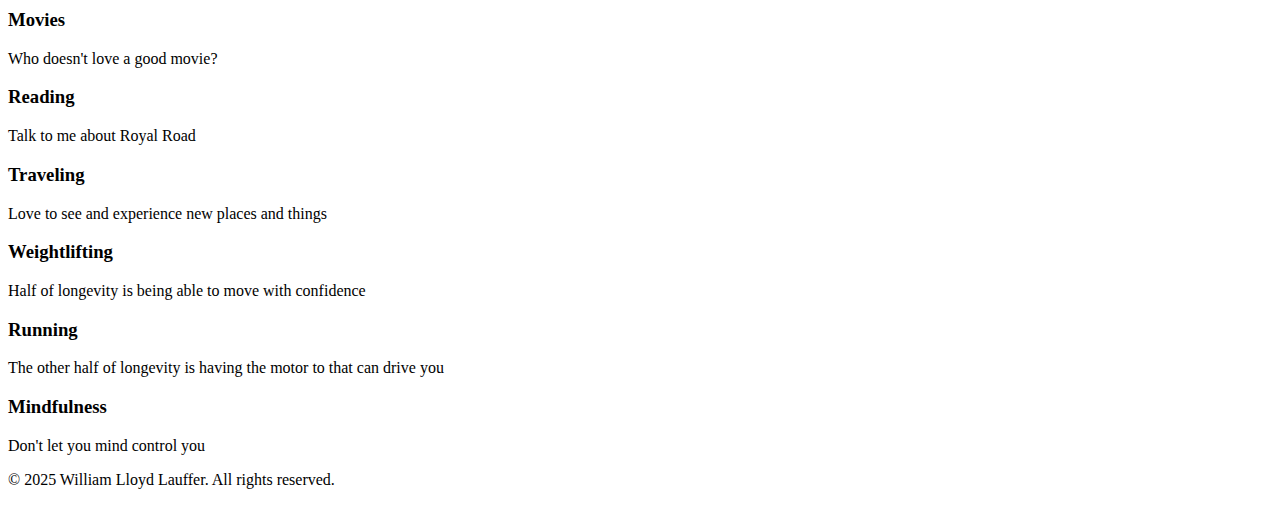
==== commit 5986235f: "Update index.html" ====
--- a/index.html
+++ b/index.html
@@ -680,67 +680,55 @@
               
                 <section>
                   <h3>Building AI Agents</h3>
-                  <p>Building AI Agents</p>
+                  <p>I love buidling little agents that handle simple everyday tasks</p>
                   
                 </section>
               
                 <section>
                   <h3>Python</h3>
-                  <p>Python</p>
+                  <p>Learning python to get better at building my agents :)</p>
                   
                 </section>
               
                 <section>
                   <h3>Harvard Online Courses</h3>
-                  <p>Harvard Online Courses</p>
+                  <p>I have found that these courses have been an amazing way to expand myself</p>
                   
                 </section>
               
                 <section>
                   <h3>Movies</h3>
-                  <p>Movies</p>
+                  <p>Who doesn&#39;t love a good movie?</p>
                   
                 </section>
               
                 <section>
                   <h3>Reading</h3>
-                  <p>Reading</p>
-                  
-                </section>
-              
-                <section>
-                  <h3>Blogging</h3>
-                  <p>Blogging</p>
+                  <p>Talk to me about Royal Road</p>
                   
                 </section>
               
                 <section>
                   <h3>Traveling</h3>
-                  <p>Traveling</p>
+                  <p>Love to see and experience new places and things</p>
                   
                 </section>
               
                 <section>
                   <h3>Weightlifting</h3>
-                  <p>Weightlifting</p>
+                  <p>Half of longevity is being able to move with confidence</p>
                   
                 </section>
               
                 <section>
                   <h3>Running</h3>
-                  <p>Running</p>
-                  
-                </section>
-              
-                <section>
-                  <h3>Observational Writing</h3>
-                  <p>Observational Writing</p>
+                  <p>The other half of longevity is having the motor to that can drive you</p>
                   
                 </section>
               
                 <section>
                   <h3>Mindfulness</h3>
-                  <p>Mindfulness</p>
+                  <p>Don&#39;t let you mind control you</p>
                   
                 </section>
               
